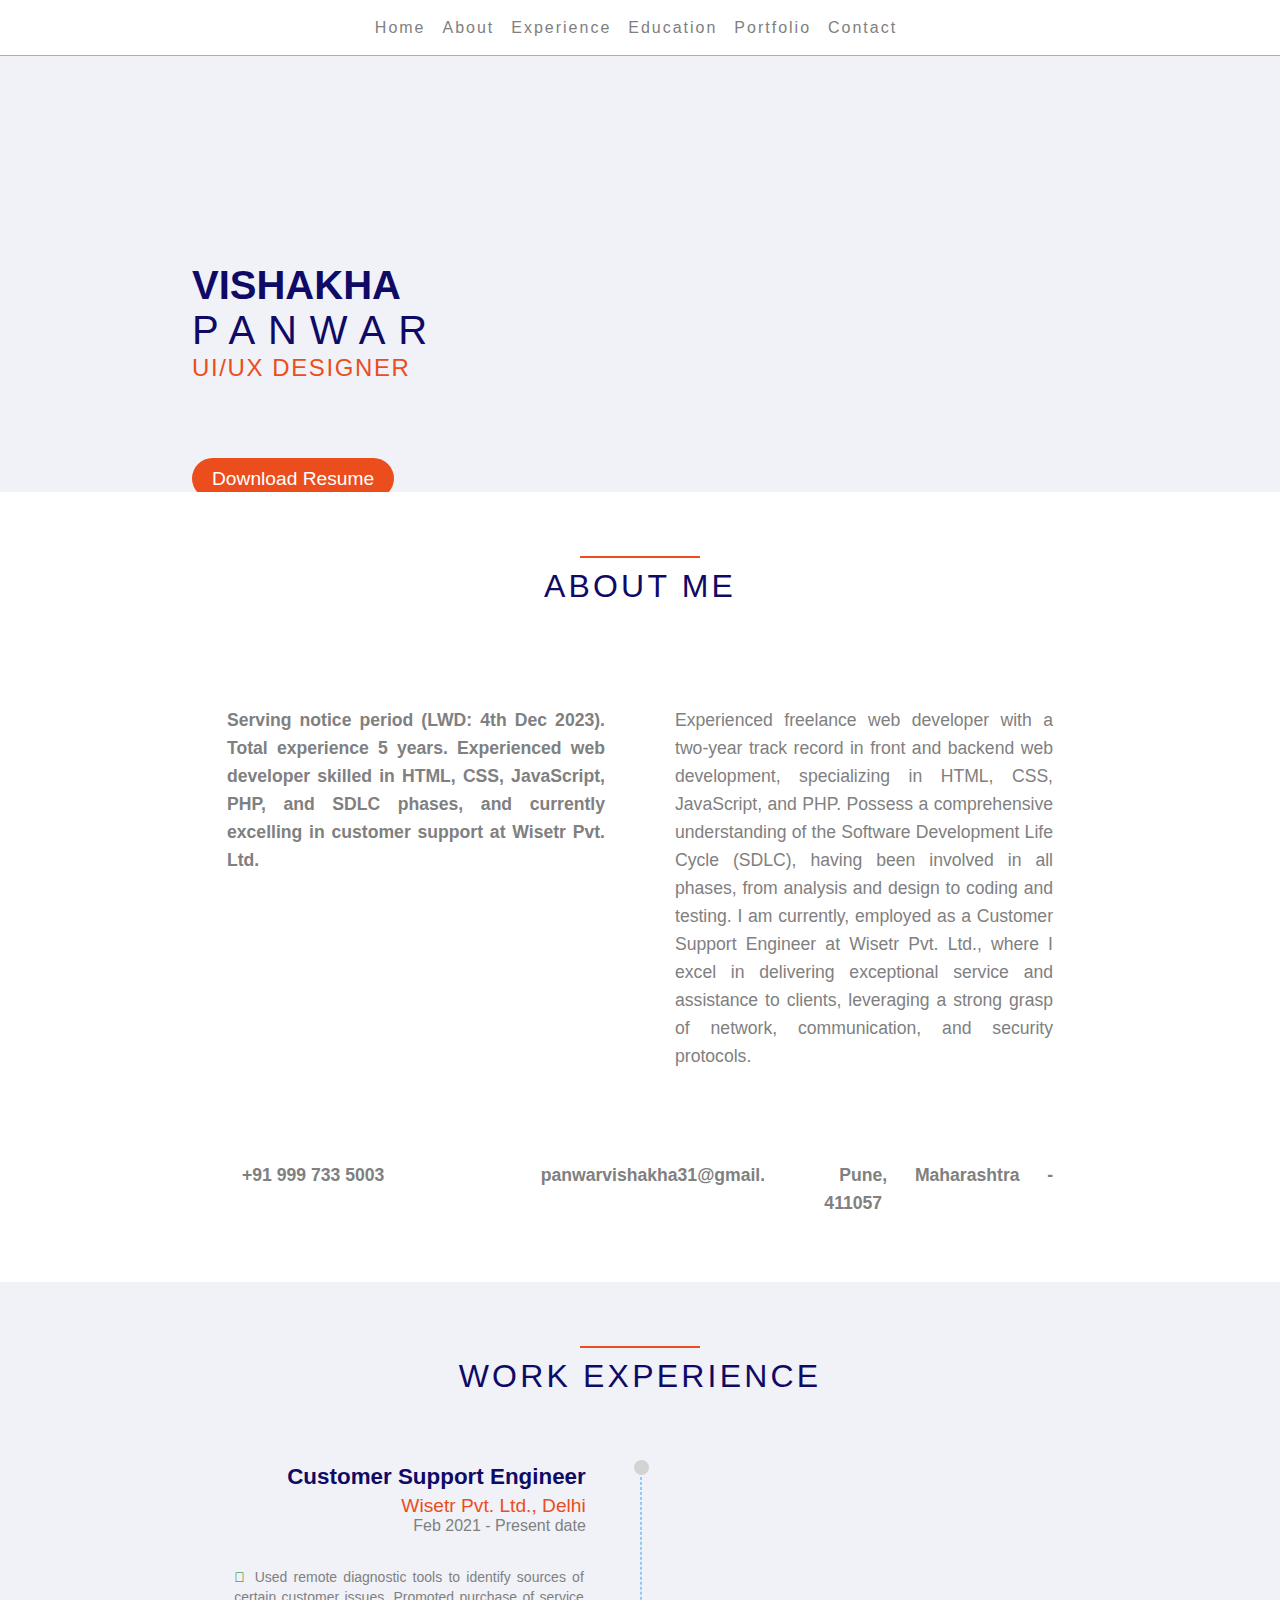
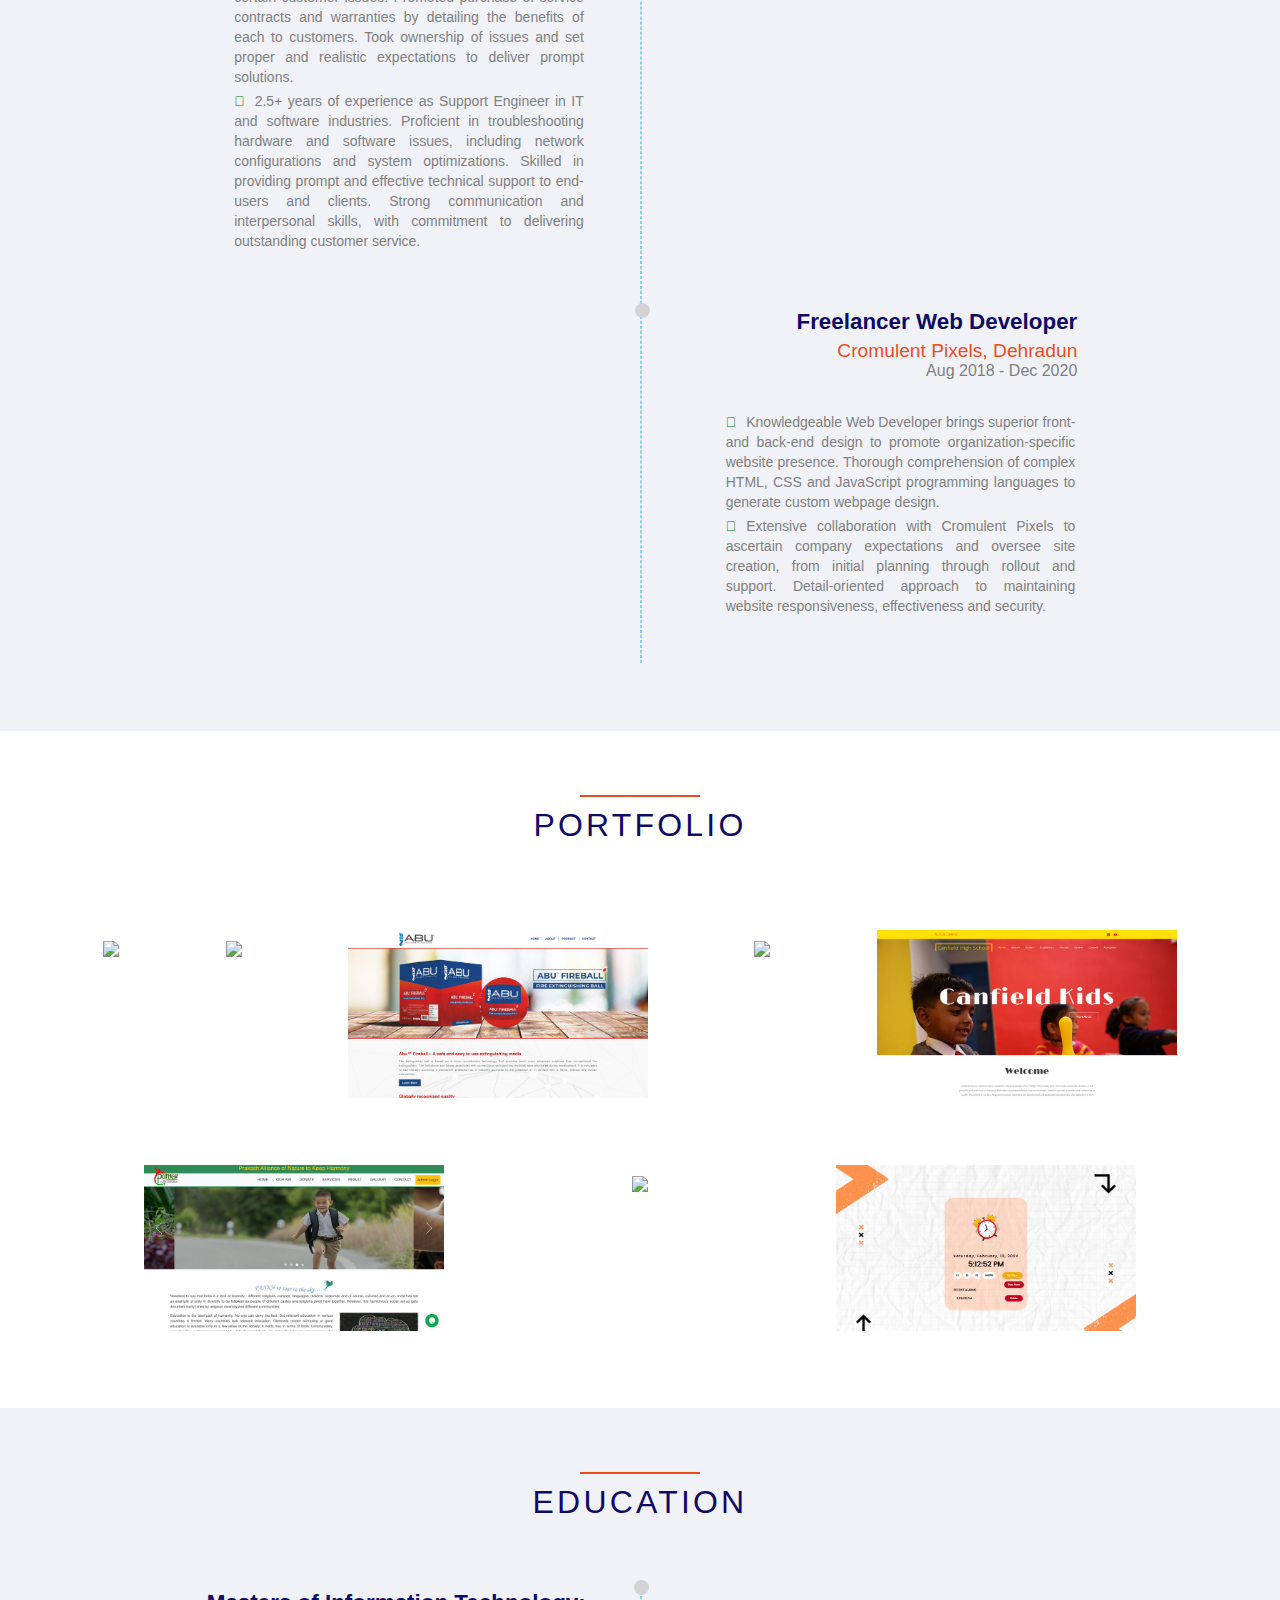
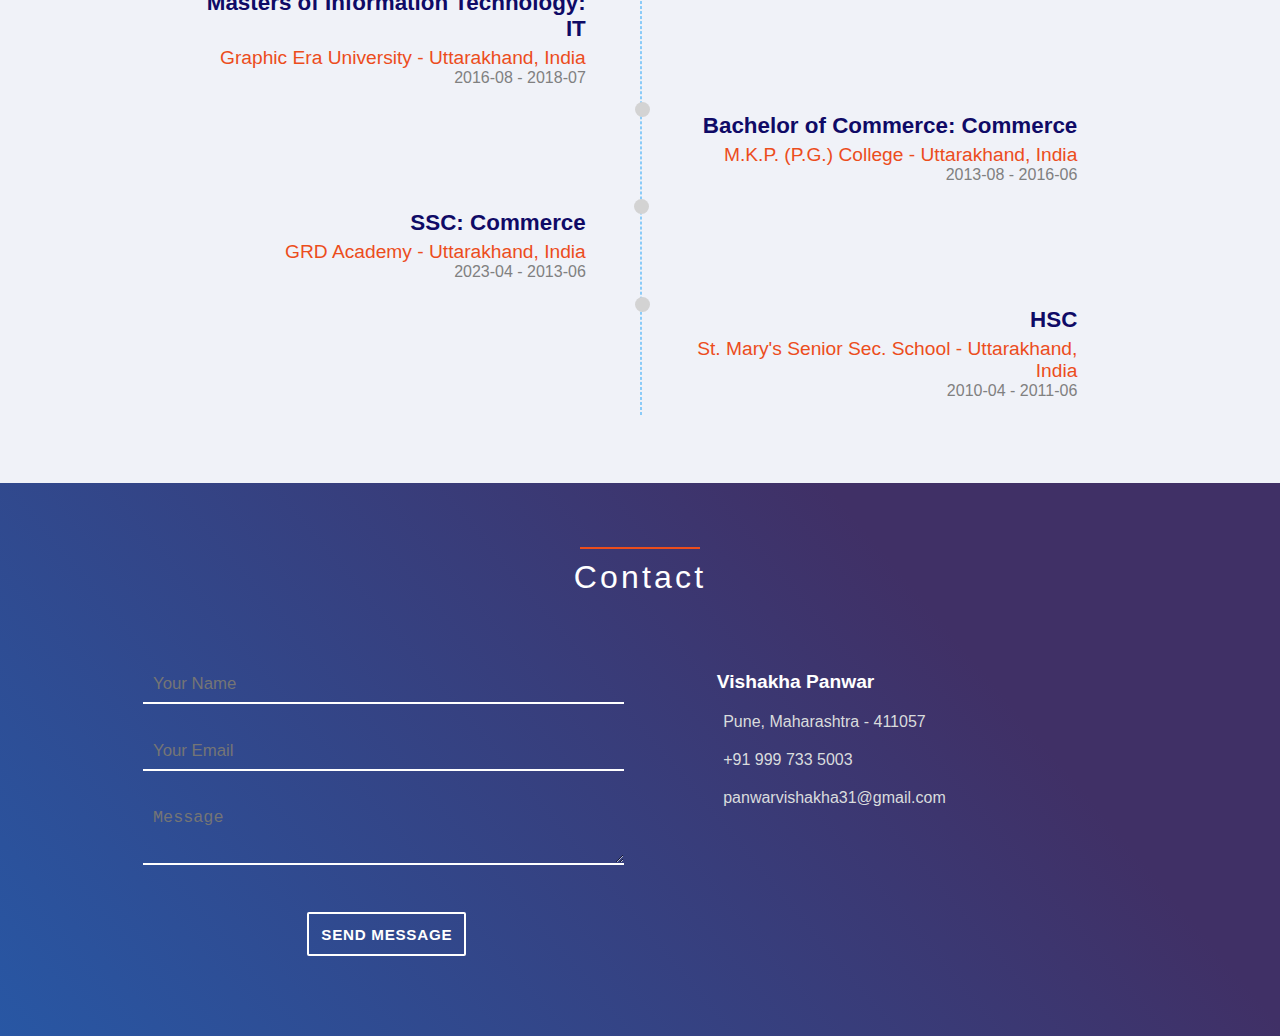
==== index.html @ 213be502 "update" ====
<!DOCTYPE html>
<html>
<head>
	<meta charset="utf-8">
	<meta name="viewport" content="width=device-width, initial-scale=1">
	<title>Vishakha Panwar</title>

	<!-- CSS -->
	<link rel="stylesheet" type="text/css" href="css/style-copy.css">
	<!-- //CSS -->

	<!-- JS -->
	<script src="https://kit.fontawesome.com/4a053b45b1.js" crossorigin="anonymous"></script>
	<!-- //JS -->

</head>
<body>
	<!-- Header -->
	<header id="body-header">
		<!-- Nav Bar -->
		<nav>
			<ul class="horizontal-list text-center nav-menu">
				<li><a href="#">Home</a></li>
				<li><a href="#about">About</a></li>
				<!-- <li><a href="#skills">Skills</a></li> -->
				<li><a href="#experience">Experience</a></li>
				<li><a href="#education">Education</a></li>
				<li><a href="#portfolio">Portfolio</a></li>
				<li><a href="#contact">Contact</a></li>
			</ul>
		</nav>
		<!-- //Nav Bar -->

		<!-- Name - Social icons -->
		<div class="header-container">

		<div class="header-display">
			<div class="header-progress">
				<div class="name-social-container">
					<h1 class="nav-heading">Vishakha <span>Panwar</span></h1>
					<h5 class="nav-sub-heading">UI/UX Designer</h5>
					<div>
						<ul class="horizontal-list1 social-icon">
							<li><a href="https://www.facebook.com/cromulentpixel"><i class="fa-brands fa-square-facebook"></i></a></li>
							<li><a href="https://twitter.com/cromulentpixel"><i class="fa-brands fa-square-x-twitter"></i></a></li>
							<li><a href="https://www.linkedin.com/in/vishakha-panwar-55a84114b/"><i class="fa-brands fa-linkedin"></i></a></li>
							<li><a href="https://www.instagram.com/cromulentpixel/"><i class="fa-brands fa-square-instagram"></i></a></li>
						</ul>
					</div>
					<a href="VISHAKHA_PANWAR_Resume.pdf" class="button">Download Resume</a>
				</div>
			</div>

			<div class="header-progress">
				<div class="header-right">
					<img src="img/bg.png" alt="">
				</div>
			</div>
		</div>

		</div>
		<!-- //Name - Social icons -->

	</header>
	<!-- //Header -->

	<!-- Main -->
	<main>
		<!-- About -->
		<section id="about">
			<h1 class="section-heading">
				<span>ABOUT ME</span>
			</h1>

			<div class="about-display">
				<div class="about-col">
					<p> <b>Serving notice period (LWD: 4th Dec 2023). Total experience 5 years. Experienced web developer skilled in HTML, CSS, JavaScript, PHP, and SDLC phases, and currently excelling in customer support at Wisetr Pvt. Ltd.</b> </p>
				</div>
				<div class="about-col">
					<p>Experienced freelance web developer with a two-year track record in front and backend web development, specializing in HTML, CSS, JavaScript, and PHP. Possess a comprehensive understanding of the Software Development Life Cycle (SDLC), having been involved in all phases, from analysis and design to coding and testing. I am currently, employed as a Customer Support Engineer at Wisetr Pvt. Ltd., where I excel in delivering exceptional service and assistance to clients, leveraging a strong grasp of network, communication, and security protocols.</p>
				</div>
			</div>

			<div class="about-display">
				<div class="about-col">
					<p> <i class="fa-solid fa-phone"></i><b>+91 999 733 5003</b> </p>
				</div>
				<div class="about-col">
					<p> <i class="fa-solid fa-paper-plane"></i><b>panwarvishakha31@gmail.com</b> </p>
				</div>
				<div class="about-col">
					<p> <i class="fa-solid fa-location-dot"></i><b>Pune, Maharashtra - 411057</b> </p>
				</div>
			</div>
		</section>
		<!-- //About -->

		<!-- Skills -->
		<!-- <section id="skills" class="mb50px">
			<h1 class="section-heading mb75px">
				<span><i class="fa-solid fa-chalkboard-user"></i></span>
				<span>SKILLS</span>
			</h1>

			<div class="skills-display">

				<div class="skill-progress">
					<div class="eighty-five-percent mb-orange">
						<div class="skill-name">
							<span> HTML </span>
						</div>
					</div>
				</div>

				<div class="skill-progress">
					<div class="eighty-five-percent mb-purple">
						<div class="skill-name">
							<span> CSS </span>
						</div>
					</div>
				</div>

				<div class="skill-progress">
					<div class="fifty-percent mb-green">
						<div class="skill-name">
							<span> JavaScript </span>
						</div>
					</div>
				</div>

				<div class="skill-progress">
					<div class="fifty-five-percent mb-blue">
						<div class="skill-name">
							<span> MySQL </span>
						</div>
					</div>
				</div>

				<div class="skill-progress">
					<div class="eighty-five-percent mb-purple">
						<div class="skill-name">
							<span> Customer Support </span>
						</div>
					</div>
				</div>

				<div class="skill-progress">
					<div class="eighty-five-percent mb-blue">
						<div class="skill-name">
							<span> Funnel Analysis </span>
						</div>
					</div>
				</div>

			</div>
		</section> -->
		<!-- //Skills -->

		<!-- Experience -->
		<section id="experience">
			<h1 class="section-heading">
				<span>WORK EXPERIENCE</span>
			</h1>

			<div class="timeline">

				<div class="timeline-box left">
						<div class="timeline-container">
							<h4 class="m0">Customer Support Engineer</h4>
							<h6 class="org">Wisetr Pvt. Ltd., Delhi </h6>
							<h6 class="date m0">Feb 2021 - Present date </h6>

							<ul>
								<li>Used remote diagnostic tools to identify sources of certain customer issues. Promoted purchase of service contracts and warranties by detailing the benefits of each to customers. Took ownership of issues and set proper and realistic expectations to deliver prompt solutions. </li>
								<li>2.5+ years of experience as Support Engineer in IT and software industries. Proficient in troubleshooting hardware and software issues, including network configurations and system optimizations. Skilled in providing prompt and effective technical support to end-users and clients. Strong communication and interpersonal skills, with commitment to delivering outstanding customer service.</li>
							</ul>
						</div>
				</div>

				<div class="timeline-box right">
						<div class="timeline-container">
							<h4 class="m0">Freelancer Web Developer</h4>
							<h6 class="org">Cromulent Pixels, Dehradun </h6>
							<h6 class="date m0">Aug 2018 - Dec 2020 </h6>

							<ul>
								<li>Knowledgeable Web Developer brings superior front- and back-end design to promote organization-specific website presence. Thorough comprehension of complex HTML, CSS and JavaScript programming languages to generate custom webpage design.</li>
								<li>Extensive collaboration with Cromulent Pixels to ascertain company expectations and oversee site creation, from initial planning through rollout and support. Detail-oriented approach to maintaining website responsiveness, effectiveness and security.</li>
							</ul>
						</div>
				</div>

				<div class="timeline-divider">
					<div class="timeline-traveller">
						<i class="fa-solid fa-plane"></i>
					</div>
				</div>

			</div>
		</section>
		<!-- //Experience -->

		<!-- Portfolio -->
		<section id="portfolio">
			<h1 class="section-heading">
				<span>PORTFOLIO</span>
			</h1>

			<div class="portfolio-container">

				<div class="portfolio-image-container">
					<a href="https://www.justgadgets.in/">
						<img src="img/just-gadgets.png">
					</a>
				</div>

				<div class="portfolio-image-container">
					<a href="https://shivalikholidaystrip.com/">
						<img src="img/shivalik.png">
					</a>
				</div>

				<div class="portfolio-image-container">
					<a href="https://abufire.mudraveda.com/">
						<img src="img/abu-fireball.png">
					</a>
				</div>

				<div class="portfolio-image-container">
					<a href="https://jmmt.org.in/">
						<img src="img/jmmt-org.png">
					</a>
				</div>

				<div class="portfolio-image-container">
					<a href="https://canfieldschool.com/">
						<img src="img/canfield-school.png">
					</a>
				</div>

				<div class="portfolio-image-container">
					<a href="http://mypankh.org/">
						<img src="img/pankh.png">
					</a>
				</div>

				<div class="portfolio-image-container">
					<a href="https://vishakha161996.github.io/aavrak/">
						<img src="img/aavrak.png">
					</a>
				</div>

				<div class="portfolio-image-container">
					<a href="https://vishakha161996.github.io/alarm-clock/">
						<img src="img/alarm-project.png">
					</a>
				</div>

			</div>

		</section>
		<!-- //Portfolio -->

		<!-- Education -->
		<section id="education">
			<h1 class="section-heading">
				<span>EDUCATION</span>
			</h1>

			<div class="timeline">

				<div class="timeline-box left">
						<div class="timeline-container">
							<h4 class="m0">Masters of Information Technology: IT</h4>
							<h6 class="org">Graphic Era University - Uttarakhand, India </h6>
							<h6 class="date m0">2016-08 - 2018-07 </h6>
						</div>
				</div>

				<div class="timeline-box right">
						<div class="timeline-container">
							<h4 class="m0">Bachelor of Commerce: Commerce</h4>
							<h6 class="org">M.K.P. (P.G.) College - Uttarakhand, India </h6>
							<h6 class="date m0">2013-08 - 2016-06</h6>
						</div>
				</div>
				<div class="timeline-box left">
						<div class="timeline-container">
							<h4 class="m0">SSC: Commerce</h4>
							<h6 class="org">GRD Academy - Uttarakhand, India </h6>
							<h6 class="date m0">2023-04 - 2013-06 </h6>
						</div>
				</div>

				<div class="timeline-box .right">
						<div class="timeline-container">
							<h4 class="m0">HSC</h4>
							<h6 class="org">St. Mary's Senior Sec. School - Uttarakhand, India </h6>
							<h6 class="date m0">2010-04 - 2011-06 </h6>
						</div>
				</div>

				<div class="timeline-divider">
					<div class="timeline-traveller">
						<i class="fa-solid fa-car-side"></i>
					</div>
				</div>

			</div>
		</section>
		<!-- //Education -->



		<!-- Contact -->
		<section id="contact">
			<h1 class="section-heading">
				<span> Contact </span>
			</h1>

			<div id="contact-container">
				<div id="contact-form-container">
					<form id="contact-form">
						<input id="input-name" name="name" type="text" placeholder="Your Name">
						<input id="input-email" name="input-email" type="text" required placeholder="Your Email">
						<textarea id="input-message" name="input-message" rows="2" cols=40 placeholder="Message"></textarea>
						<button class="sub-btn" type="submit">SEND MESSAGE</button>
					</form>
				</div>

				<div id="my-details-container">
					<h3> Vishakha Panwar </h3>
					<!-- <p>  </p> -->
					<!-- <h3> My Address </h3> -->
					<div class="my-details-info-container">
						<i class="fas fa-map-marker-alt"></i>
						<span>Pune, Maharashtra - 411057</span>
					</div>
					<div class="my-details-info-container">
						<i class="fas fa-mobile-alt"></i>
						<span>+91 999 733 5003</span>
					</div>
					<div class="my-details-info-container">
						<i class="far fa-envelope"></i>
						<span>panwarvishakha31@gmail.com</span>
					</div>
				</div>
			</div>

			<div class="text-center social-icons">
				<ul class="horizontal-list">
					<li>
						<a href="https://www.linkedin.com/in/vishakha-panwar-55a84114b/">
							<i class="fab fa-linkedin-in"></i>
						</a>
					</li>

					<li>
						<a href="https://www.facebook.com/cromulentpixel">
							<i class="fab fa-facebook-f"></i>
						</a>
					</li>

				</ul>
			</div>
		</section>			
		<!-- //Contact -->
	</main>
	<!-- //Main -->
</body>
</html>
---- css/style-copy.css ----
body{
	margin: 0px;
  font-family: sans-serif;
  font-size: 30px;
	margin: 0;
}
.text-center{
	text-align: center;
}

/* Common margin */
.m0 {
    margin: 0;
}
.mb75px{
	margin-bottom: 75px;
}
.mb50px{
	margin-bottom: 50px;
}
/* Common margin */

/* Common colors */
.mb-blue{
	background-color: #0f0a66;
}
.mb-orange{
	background-color: #ec4d1c;
}
.mb-purple{
	background-color: purple;
}
.mb-green{
	background-color: green;
}
/* Common colors */

/* Common percentage */
.eighty-five-percent{
	width: 85%;
	height: inherit;
}
.fifty-percent{
	width: 50%;
	height: inherit;
}
.fifty-five-percent{
	width: 55%;
	height: inherit;
}
/* Common percentage */
/*----------------------------------------------------------------------*/
/*-- Header --*/
#body-header{
	height: auto;
	margin-bottom: 0;
	background-color: #f0f2f8;
}
/*-- Nav --*/
nav{
	display: block;
	font-size: 25px;
	font-family: sans-serif;
	letter-spacing: 2px;
	background-color: #fff;
	padding: 10px 0;
	top: 0;
	border-bottom: 1px solid orange;
}
.horizontal-list{
	list-style: none;
	padding-left: 0px;
	margin: 0px;
}
.horizontal-list li{
	display: inline-block;
	margin: 0px 8px 8px 0px;
  font-weight: 500;
  font-size: 1rem;
}
.horizontal-list li a{
	color: grey;
	text-decoration: none;
}
.nav-menu li a {
    transition: color 0.5s, border-bottom 4s;
}
.nav-menu li a:hover {
    color: #0f0a66;
}
/*-- Nav --*/

/*-- Name - Social icon --*/
.header-container{
	display: flex;
  flex-direction: column;
  align-items: center;
  justify-content: space-evenly;
  width: 70%;
  margin: 0 auto;
}
.header-display{
	width: 100%;
	display: flex;
	justify-content: space-around;
}
.header-progress{
	width: 50%;
	height: auto;
}
.name-social-container{
	margin-top: 20vh;
	float: left;
}
.name-social-container a.button{
	background-color: #ec4d1c;
	color: #fff;
	padding: 10px 20px;
	border-radius: 30px;
	text-decoration: none;
	font-size: 1.2rem;
}
.nav-heading{
	color: #0f0a66;
	font-size: 2.5rem;
	letter-spacing: 0rem;
	margin-bottom: 0.1rem;
	font-weight: 700;
	text-transform: uppercase;
}
.nav-heading span{
	letter-spacing: 0.8rem;
	font-weight: 200;
}
.nav-sub-heading{
	font-size: 1.5rem;
	letter-spacing: 0.1rem;
	margin-bottom: 0.3rem;
	font-weight: 400;
	text-transform: uppercase;
	color: #ec4d1c;
	margin-top: 0;
}
.social-icon li a i{
	font-size: 1.5rem;
	padding: 5px;
	border-radius: 50%;
}
.social-icon li a i:hover{
	box-shadow: 0px 0px 6px 4px rgba(230, 196, 196, 0.3);
}
.header-right img{
	/* background-image: url(../img/bg.png); */
	background-size: contain;
	background-position: center;
	background-attachment: fixed;
	background-repeat: no-repeat;
	height: auto;
	width: 100%;
	margin-top: 50px;
}
.horizontal-list1{
	list-style: none;
	padding-left: 0px;
	margin: 0px;
	margin-bottom: 30px;
}
.horizontal-list1 li{
	display: inline-block;
	margin: 0px 8px 8px 0px;
  font-weight: 500;
  font-size: 1rem;
}
.horizontal-list1 li a{
	color: grey;
	text-decoration: none;
}
/*-- Name - Social icon --*/

/*-- Header --*/
/*----------------------------------------------------------------------*/
/*-- Main --*/

/*-- Section --*/
section{
	display: flex;
	flex-direction: column;
	align-items: center;
	padding-bottom: 20px;
}
section:nth-child(2n){
	background-color: #f0f2f8;
}
section:nth-child(2n+1){
	background-color: #fff;
}
.section-heading{
	width: auto;
	margin: 50px 0px;
	font-weight: 500;
}
.section-heading span{
	font-size: 2rem;
	color: #0f0a66;
	display: inline-block;
	letter-spacing: 0.2rem;
}
h1.section-heading span::before{
	content: '';
    display: block;
    width: 120px;
    height: 2px;
    background: #ec4d1c;
    top: -10px;
    position: relative;
    margin: 0 auto;
}
/*-- Section --*/

/*-- About --*/
#about{
	height: auto;
	width: 100%;
	position: relative;
}
#about p{
	color: grey;
	font-size: 1.1rem;
	padding: 10px;
	margin: auto;
	text-align: justify;
	line-height: 28px;
}
.about-display{
	width: 70%;
	padding: 10px;
	display: flex;
	justify-content: space-evenly;
}
.about-col{
	width: 100%;
	height: auto;
	margin: 25px;
	overflow: hidden;
}
.about-col i{
	color: #ec4d1c;
	margin-right: 15px;
	font-size: 1.3rem;
}
/*-- About --*/

/*-- Skills --*/
.skills-display{
	width: 75%;
	padding: 10px;
	margin-bottom: 30px;
	display: flex;
	flex-wrap: wrap;
	justify-content: space-evenly;
}
.skill-progress{
	width: 11rem;
	height: 2.2rem;
	background-color: lightgrey;
	border-radius: 1rem;
	box-shadow: 1px 1px 2px 1px #b9b9b9 inset;
	margin: 25px;
	overflow: hidden;
}
.skill-progress>div{
	border-radius: 20px 0px 0px 20px;
	box-shadow: 1px 1px 5px 2px #989882;
}
.skill-name span{
	color: #fff;
	font-size: 1rem;
	margin-left: 10px;
	vertical-align: middle;
}
/*-- Skills --*/

/*-- Experience --*/
.timeline{
	position: relative;
	width: 80%;
	margin-bottom: 50px;
}
.timeline-box{
	padding: 5px;
	width: 40%;
	position: relative;
	left: 5%;
	text-align: right;
}
.timeline-box:nth-child(2n){
	left: 53%;
}
.timeline-box::after {
    content: '';
    position: absolute;
    width: 15px;
    height: 15px;
    background-color: lightgrey;
    top: 2%;
    border-radius: 50%;
    z-index: 1;
}
.timeline-box:nth-child(2n+1)::after {
    right: -12%;
}

.timeline-box:nth-child(2n)::after {
    left: -8.5%;
}
.timeline-container {
    padding: 8px;
}
.timeline-box h4{
	font-size: 1.4rem;
	color: #0f0a66;

}
.timeline-box h6.org{
	margin: 5px 0 0 0;
	color: #ec4d1c;
	font-weight: 400;
	font-size: 1.2rem;
}
.timeline-box h6.date{
	color: #9e9b9b;
	font-weight: 100;
	color: grey;
	font-size: 1rem;
}
.timeline-box ul{
	list-style: none;
}
.timeline-box li::before{
	content: '\f00c';
	display: inline-block;
	font-family: "Font Awesome 6 Free";
	font: var(--fa-font-solid);
	text-rendering: auto;
  -webkit-font-smoothing: antialiased;
	margin-right: 10px;
	color: green;
}
.timeline-box li{
	font-size: 14px;
	padding: 2px;
	color: grey;
	line-height: 20px;
	text-align: justify;
}
.timeline-divider{
	position: absolute;
	height: 98%;
	width: 0;
	border: 1px dashed #0096fa6b;
	top: 2%;
	left: 50%;
	color: #433E3F;
}
.timeline-divider .timeline-traveller{
	position: sticky;
	top: 25%;
	z-index: 2;
}
.timeline-traveller{
	color: #ec4d1c;
	margin-top: -35px;
	transform: rotate(90deg);
	display: block;
}
/*-- Experience --*/

/*-- Portfolio --*/
.portfolio-container{
	box-sizing: border-box;
	display: flex;
	flex-wrap: wrap;
	padding: 0 50px;
	margin-bottom: 20px;
	justify-content: space-around;
}
.portfolio-image-container {
    max-width: 300px;
    overflow: hidden;
    margin: 30px;
    background-size: cover;
    background-repeat: no-repeat;
    position: relative;
}
.portfolio-image-container img {
    width: 100%;
    height: auto;
}
.portfolio-details {
    transition: all 0.5s ease-in-out;
    position: absolute;
    top: 0;
    left: 0;
    height: 100%;
    color: transparent;
    text-align: center;
    padding: 10px;
}

.portfolio-image-container:hover {
    box-shadow: 0 0 20px #74ADC8;
}

.portfolio-image-container:hover .portfolio-details {
    background-color: #80808078;
    color: white;
}
/*-- Portfolio --*/

/* Contact Form */

#contact {
    background-color: #0abcf9;
    background-image: linear-gradient(50deg, #2857a4 0%, #403066 74%);
    color: white;
    padding-bottom: 40px;
}

#contact h1,
#contact h1 span {
    color: white;
}

#contact-form {
    margin-left: 20%;
}

#contact-container {
    display: flex;
}

#my-details-container {
    width: 35%;
    margin-left: 6%;
}

#my-details-container h3 {
    color: white;
    font-weight: 550;
    font-size: 1.2rem;
}

#contact-form-container {
    width: 50%;
}

#my-details-container p {
    color: #d9dcdd;
    font-size: 0.9rem;
}

.my-details-info-container {
    margin-bottom: 20px;
    color: #d9dcdd;
    font-size: 1rem;
}

.my-details-info-container span {
    margin-left: 0.4rem;
}

.my-details-info-container i {
    color: white;
}

.my-details-icon {
    width: 1rem;
    height: 1rem;
    vertical-align: bottom;
    margin-right: 0.5rem;
}


#contact-form input,
textarea {
    max-width: 90%;
    margin: 15px;
    padding: 4px 10px;
    border: 0px solid transparent;
    border-bottom: 2px solid white;
    color: #d9dcdd;
    background: transparent;
    width: 90%;
    line-height: 1.6;
    font-size: 1.05rem;
}

#contact-form button[type="submit"] {
    background: transparent;
    font-size: 0.95rem;
    border: 2px solid white;
    margin-top: 5%;
    margin-left: 35%;
    border-radius: 2px;
    color: white;
    font-family: sans-serif;
    font-weight: 700;
    letter-spacing: 0.046875em;
    line-height: 1;
    padding: 0.8em 0.8em 0.78em;
    text-transform: uppercase;
}

#contact-form button:hover {
    background: white;
    color: #13386fe0;
}

#contact .social-icons li a i {
    font-size: 1.2rem;
    margin: 40px 10px 10px;
    padding: 10px 14px 20px 10px;

}

input:focus,
select:focus,
textarea:focus,
button:focus {
    outline: none;
}
/*-- Contact form --*/

/*-- Main --*/


/*-- Media CSS --*/

/*-- Media CSS --*/
/*----------------------------------------------------------------------*/
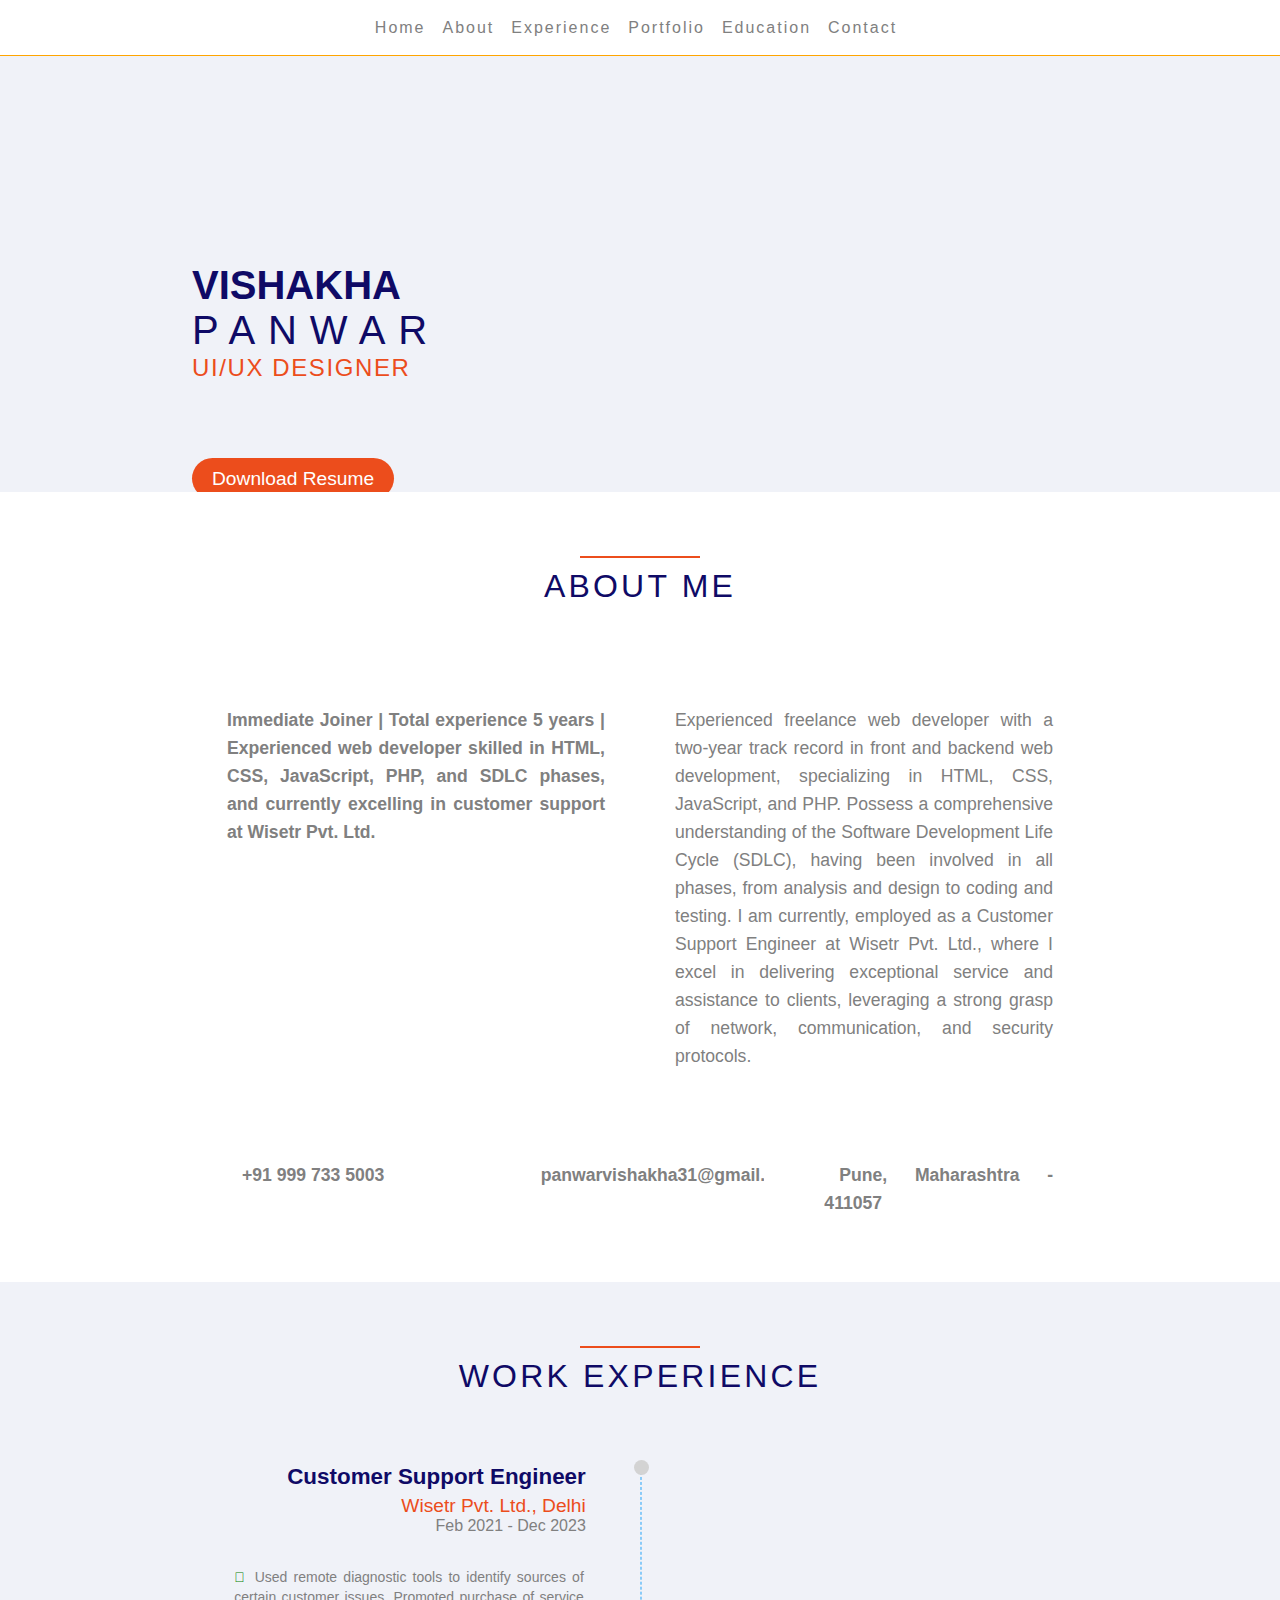
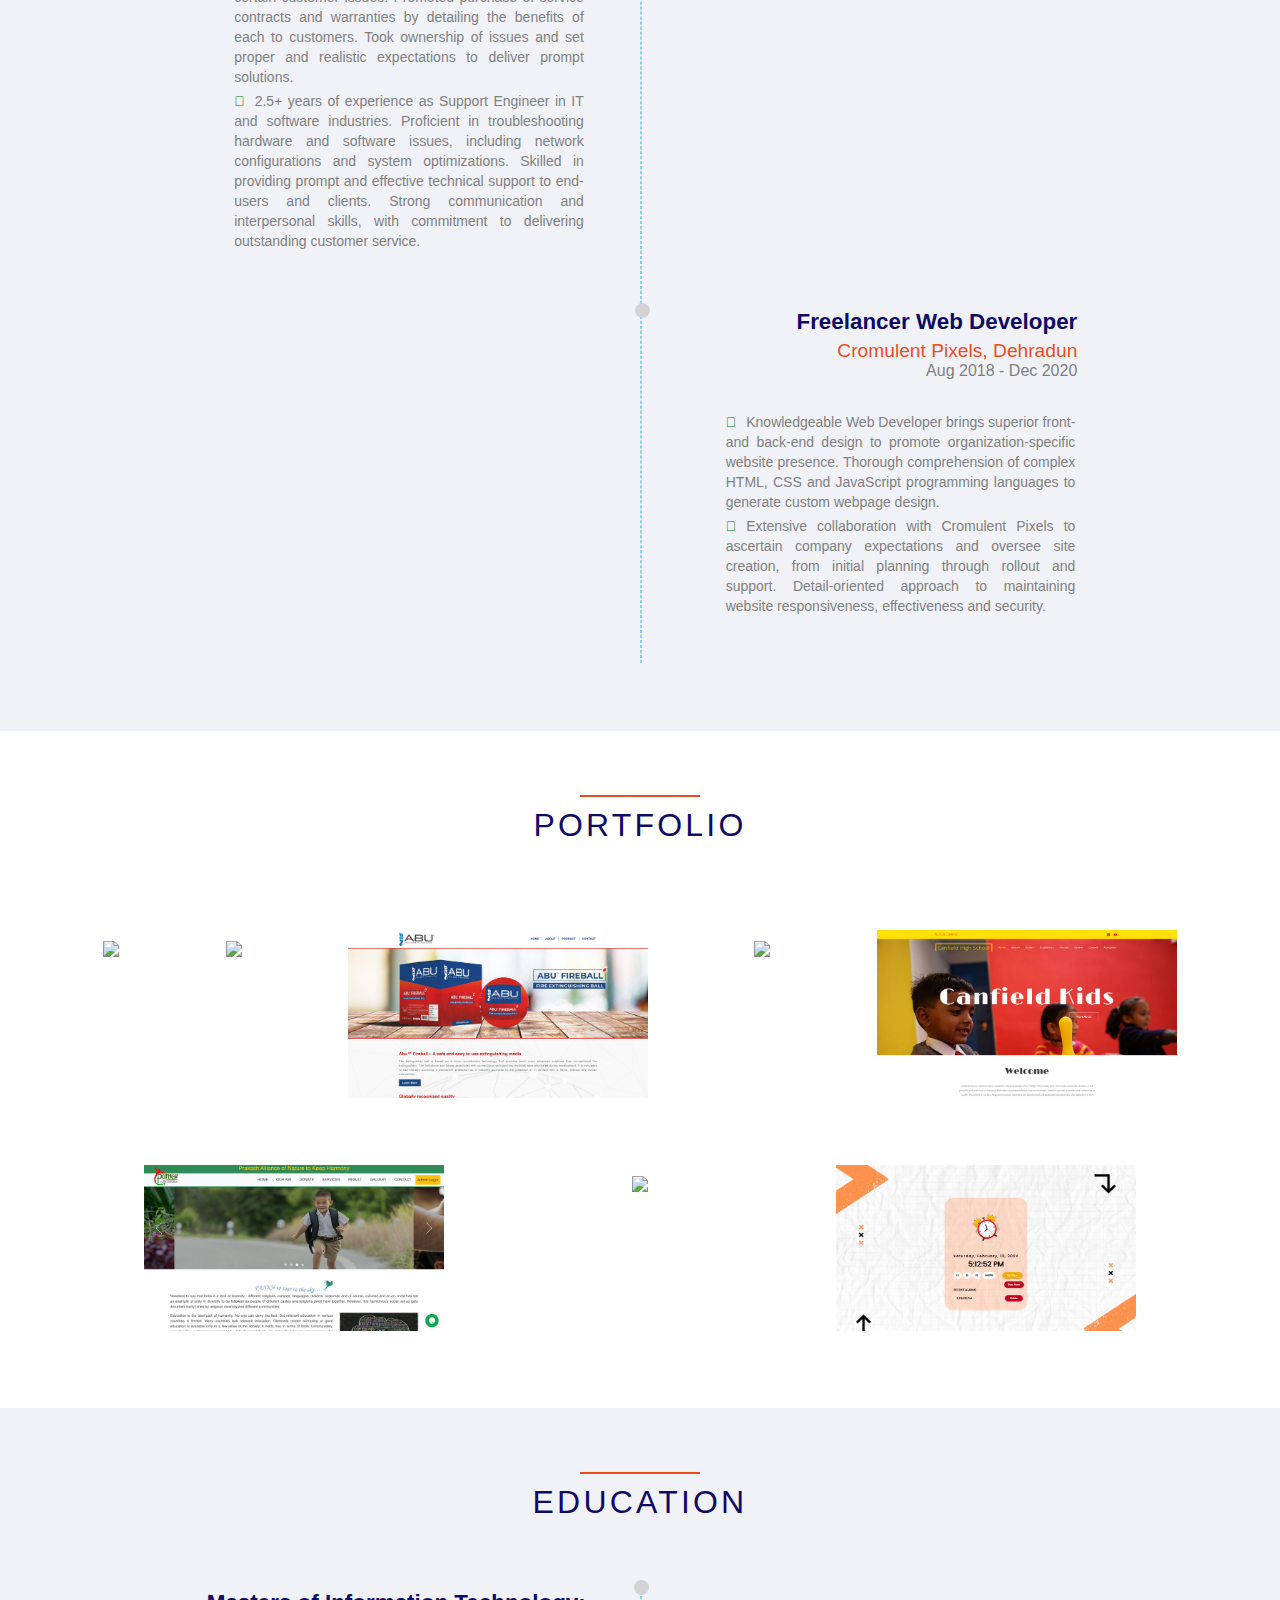
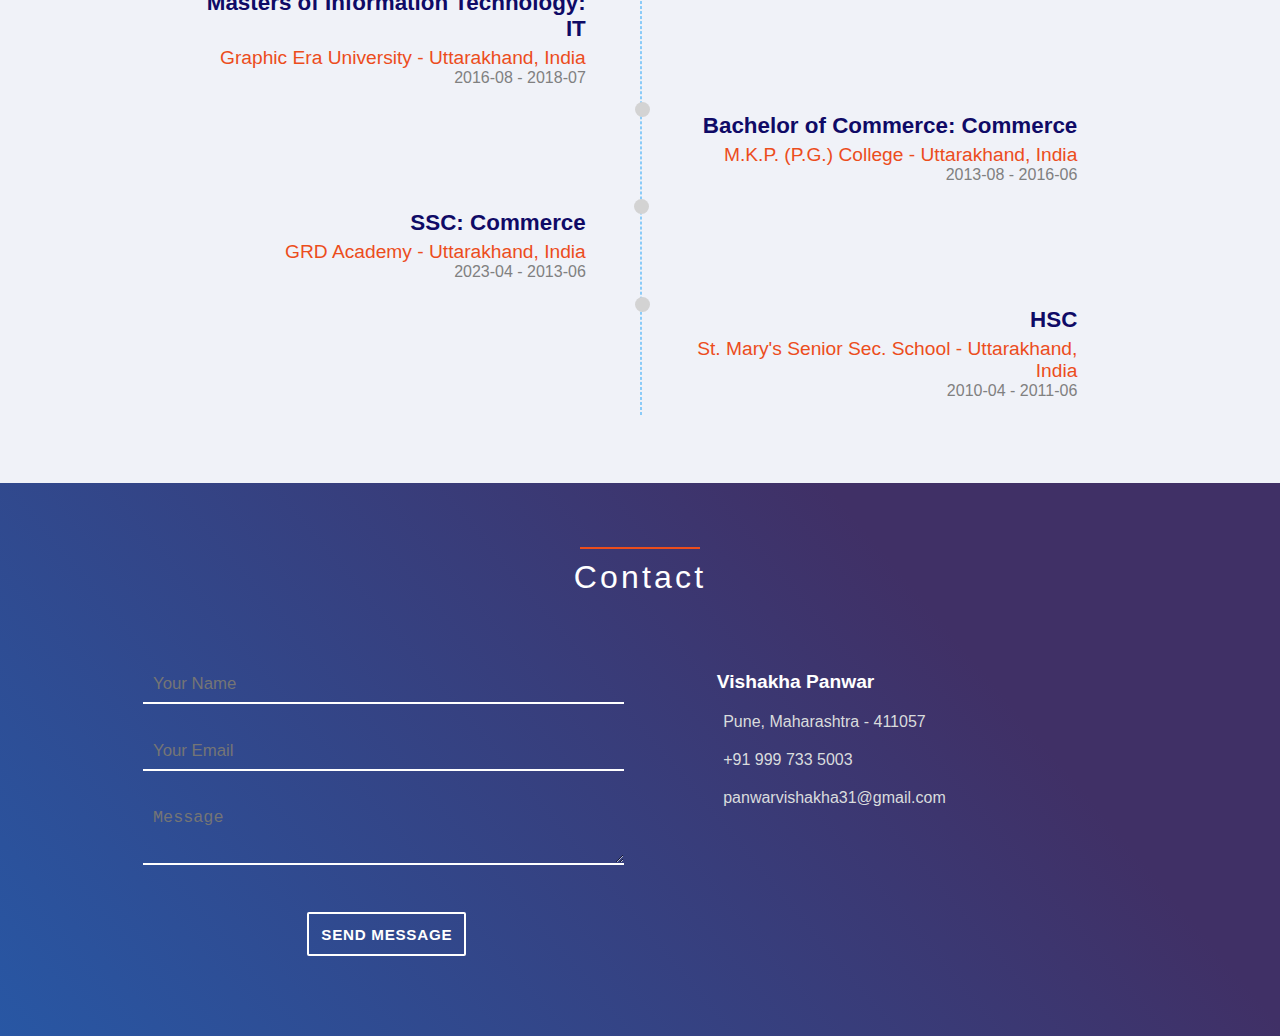
==== commit 01b992a3: "update" ====
--- a/index.html
+++ b/index.html
@@ -24,8 +24,8 @@
 				<li><a href="#about">About</a></li>
 				<!-- <li><a href="#skills">Skills</a></li> -->
 				<li><a href="#experience">Experience</a></li>
+				<li><a href="#portfolio">Portfolio</a></li>
 				<li><a href="#education">Education</a></li>
-				<li><a href="#portfolio">Portfolio</a></li>
 				<li><a href="#contact">Contact</a></li>
 			</ul>
 		</nav>
@@ -74,7 +74,7 @@
 
 			<div class="about-display">
 				<div class="about-col">
-					<p> <b>Serving notice period (LWD: 4th Dec 2023). Total experience 5 years. Experienced web developer skilled in HTML, CSS, JavaScript, PHP, and SDLC phases, and currently excelling in customer support at Wisetr Pvt. Ltd.</b> </p>
+					<p> <b>Immediate Joiner | Total experience 5 years | Experienced web developer skilled in HTML, CSS, JavaScript, PHP, and SDLC phases, and currently excelling in customer support at Wisetr Pvt. Ltd.</b> </p>
 				</div>
 				<div class="about-col">
 					<p>Experienced freelance web developer with a two-year track record in front and backend web development, specializing in HTML, CSS, JavaScript, and PHP. Possess a comprehensive understanding of the Software Development Life Cycle (SDLC), having been involved in all phases, from analysis and design to coding and testing. I am currently, employed as a Customer Support Engineer at Wisetr Pvt. Ltd., where I excel in delivering exceptional service and assistance to clients, leveraging a strong grasp of network, communication, and security protocols.</p>
@@ -168,7 +168,7 @@
 						<div class="timeline-container">
 							<h4 class="m0">Customer Support Engineer</h4>
 							<h6 class="org">Wisetr Pvt. Ltd., Delhi </h6>
-							<h6 class="date m0">Feb 2021 - Present date </h6>
+							<h6 class="date m0">Feb 2021 - Dec 2023 </h6>
 
 							<ul>
 								<li>Used remote diagnostic tools to identify sources of certain customer issues. Promoted purchase of service contracts and warranties by detailing the benefits of each to customers. Took ownership of issues and set proper and realistic expectations to deliver prompt solutions. </li>
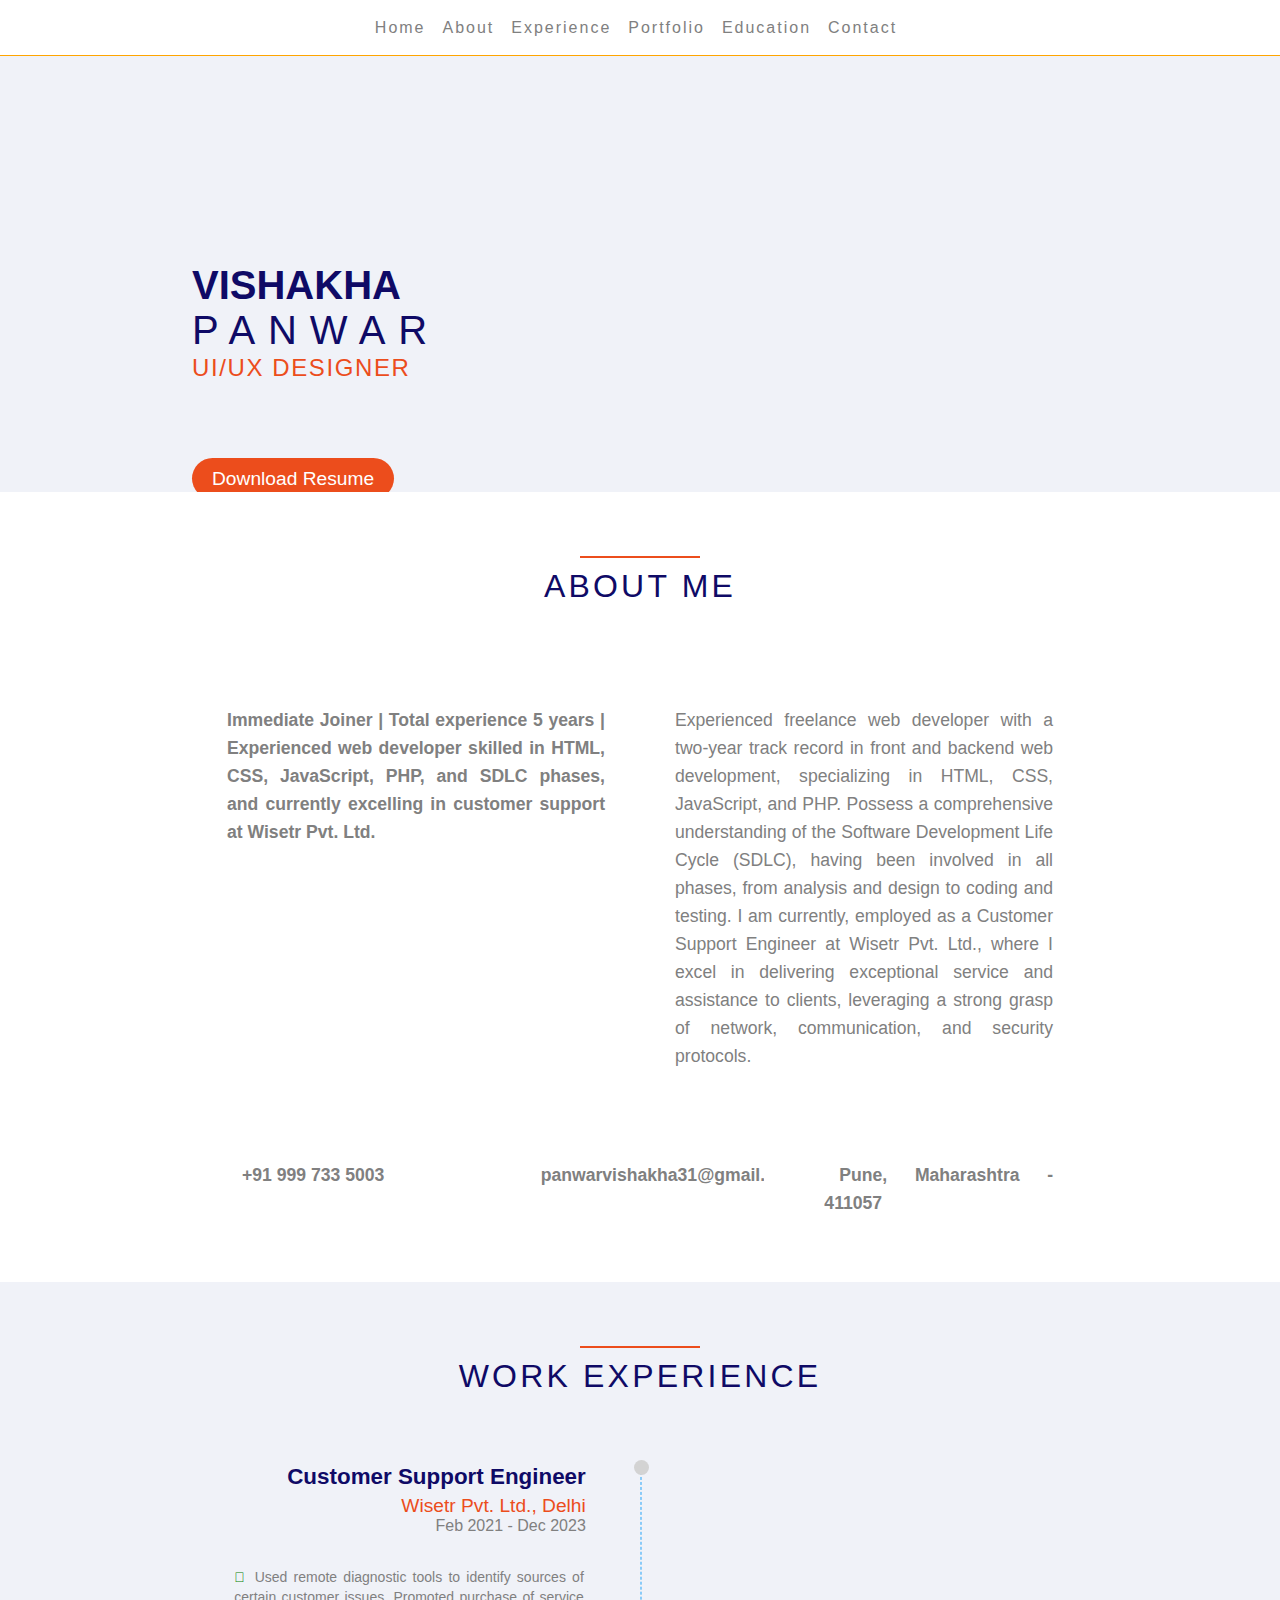
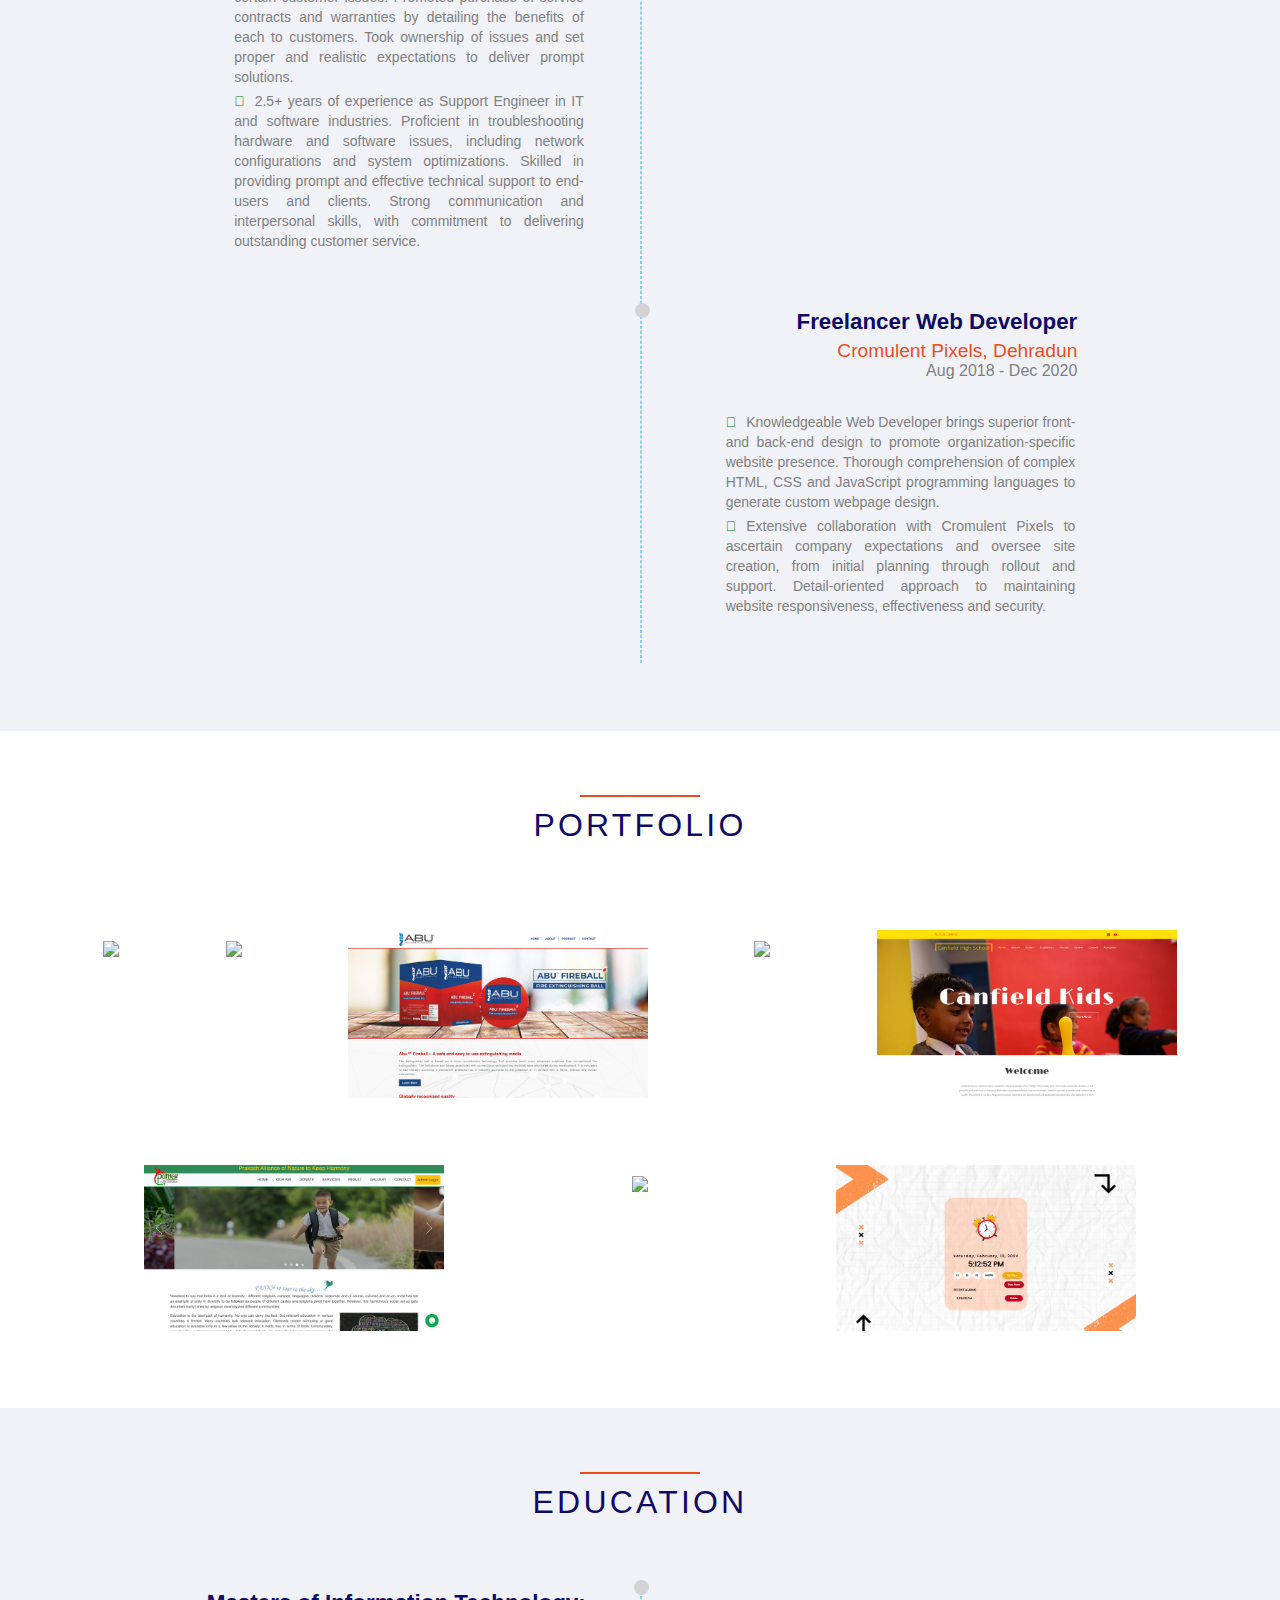
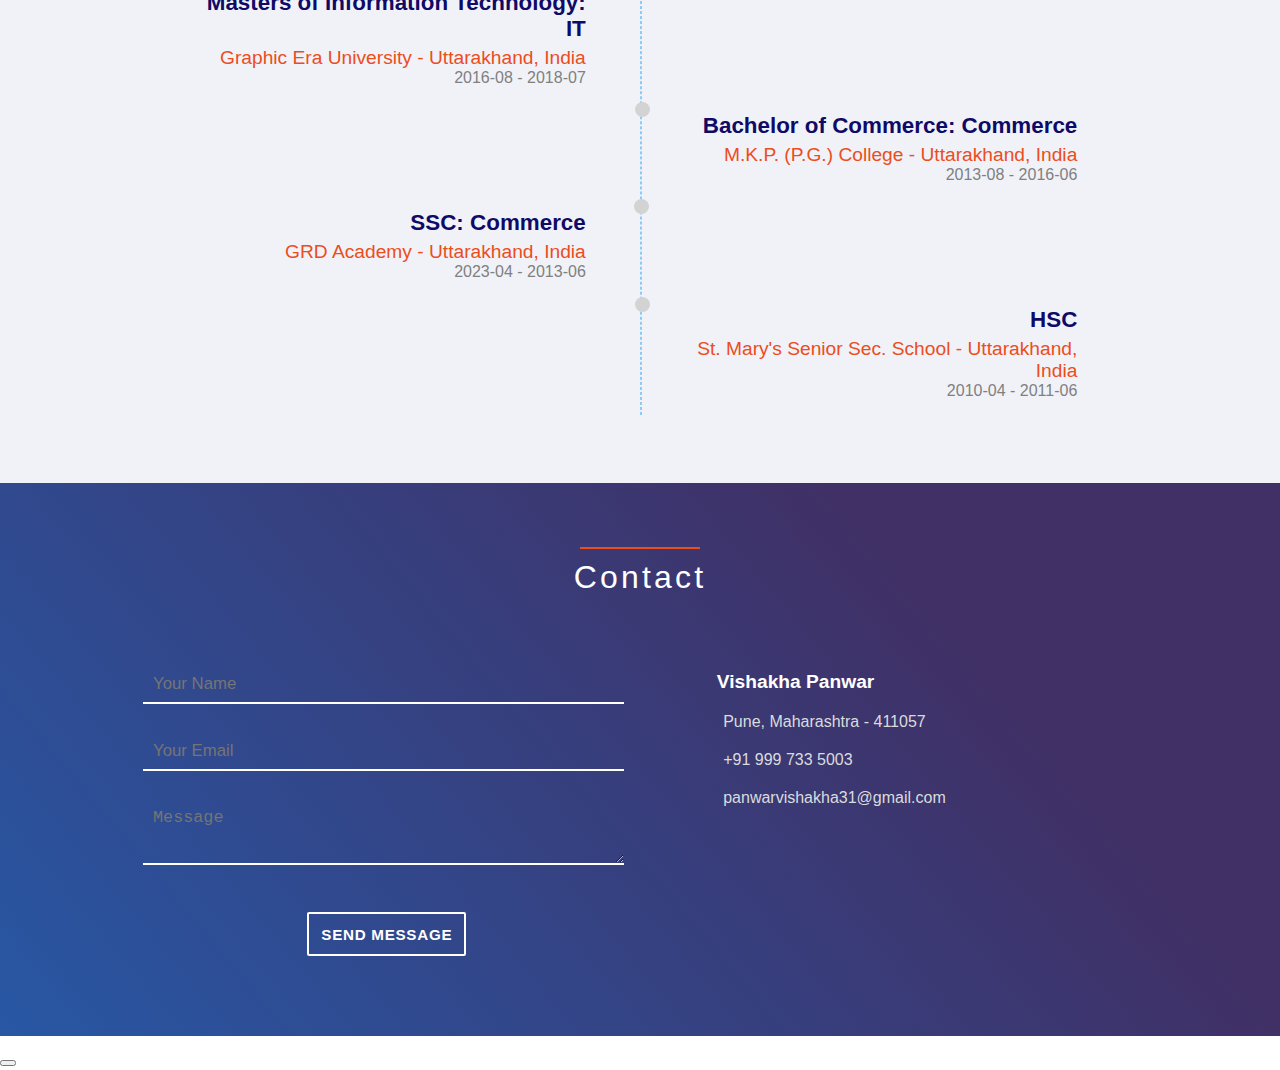
==== commit 53e0e1ee: "update" ====
--- a/index.html
+++ b/index.html
@@ -8,10 +8,6 @@
 	<!-- CSS -->
 	<link rel="stylesheet" type="text/css" href="css/style-copy.css">
 	<!-- //CSS -->
-
-	<!-- JS -->
-	<script src="https://kit.fontawesome.com/4a053b45b1.js" crossorigin="anonymous"></script>
-	<!-- //JS -->
 
 </head>
 <body>
@@ -365,7 +361,16 @@
 			</div>
 		</section>			
 		<!-- //Contact -->
+
+		<!-- Scroll To Top -->
+		<button onclick="Scroller()" id="scrollToTopBtn" title="Go to top"><i class="fa-solid fa-circle-chevron-up"></i></button>
+		<!-- //Scroll To Top -->
 	</main>
 	<!-- //Main -->
+
+	<!-- JS -->
+	<script src="https://kit.fontawesome.com/4a053b45b1.js" crossorigin="anonymous"></script>
+	<script src="js/script.js"></script>
+	<!-- //JS -->
 </body>
 </html>
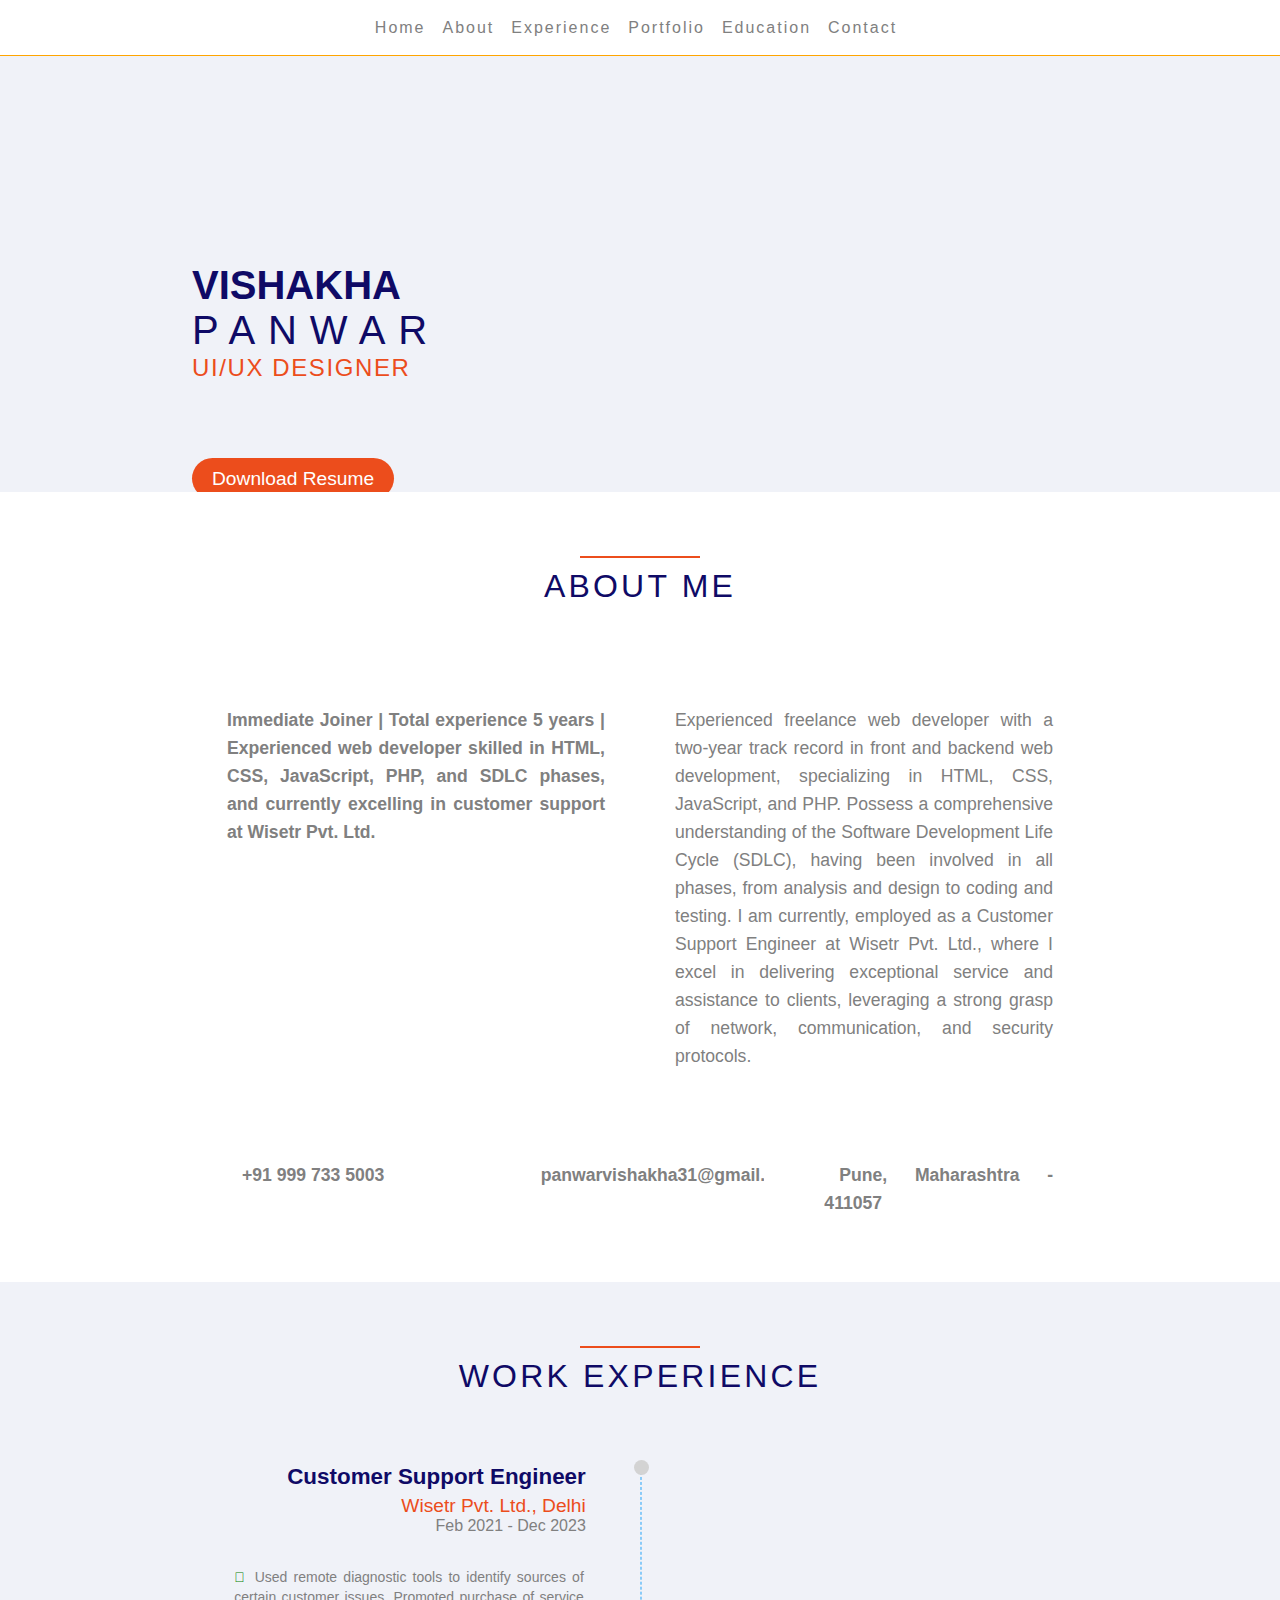
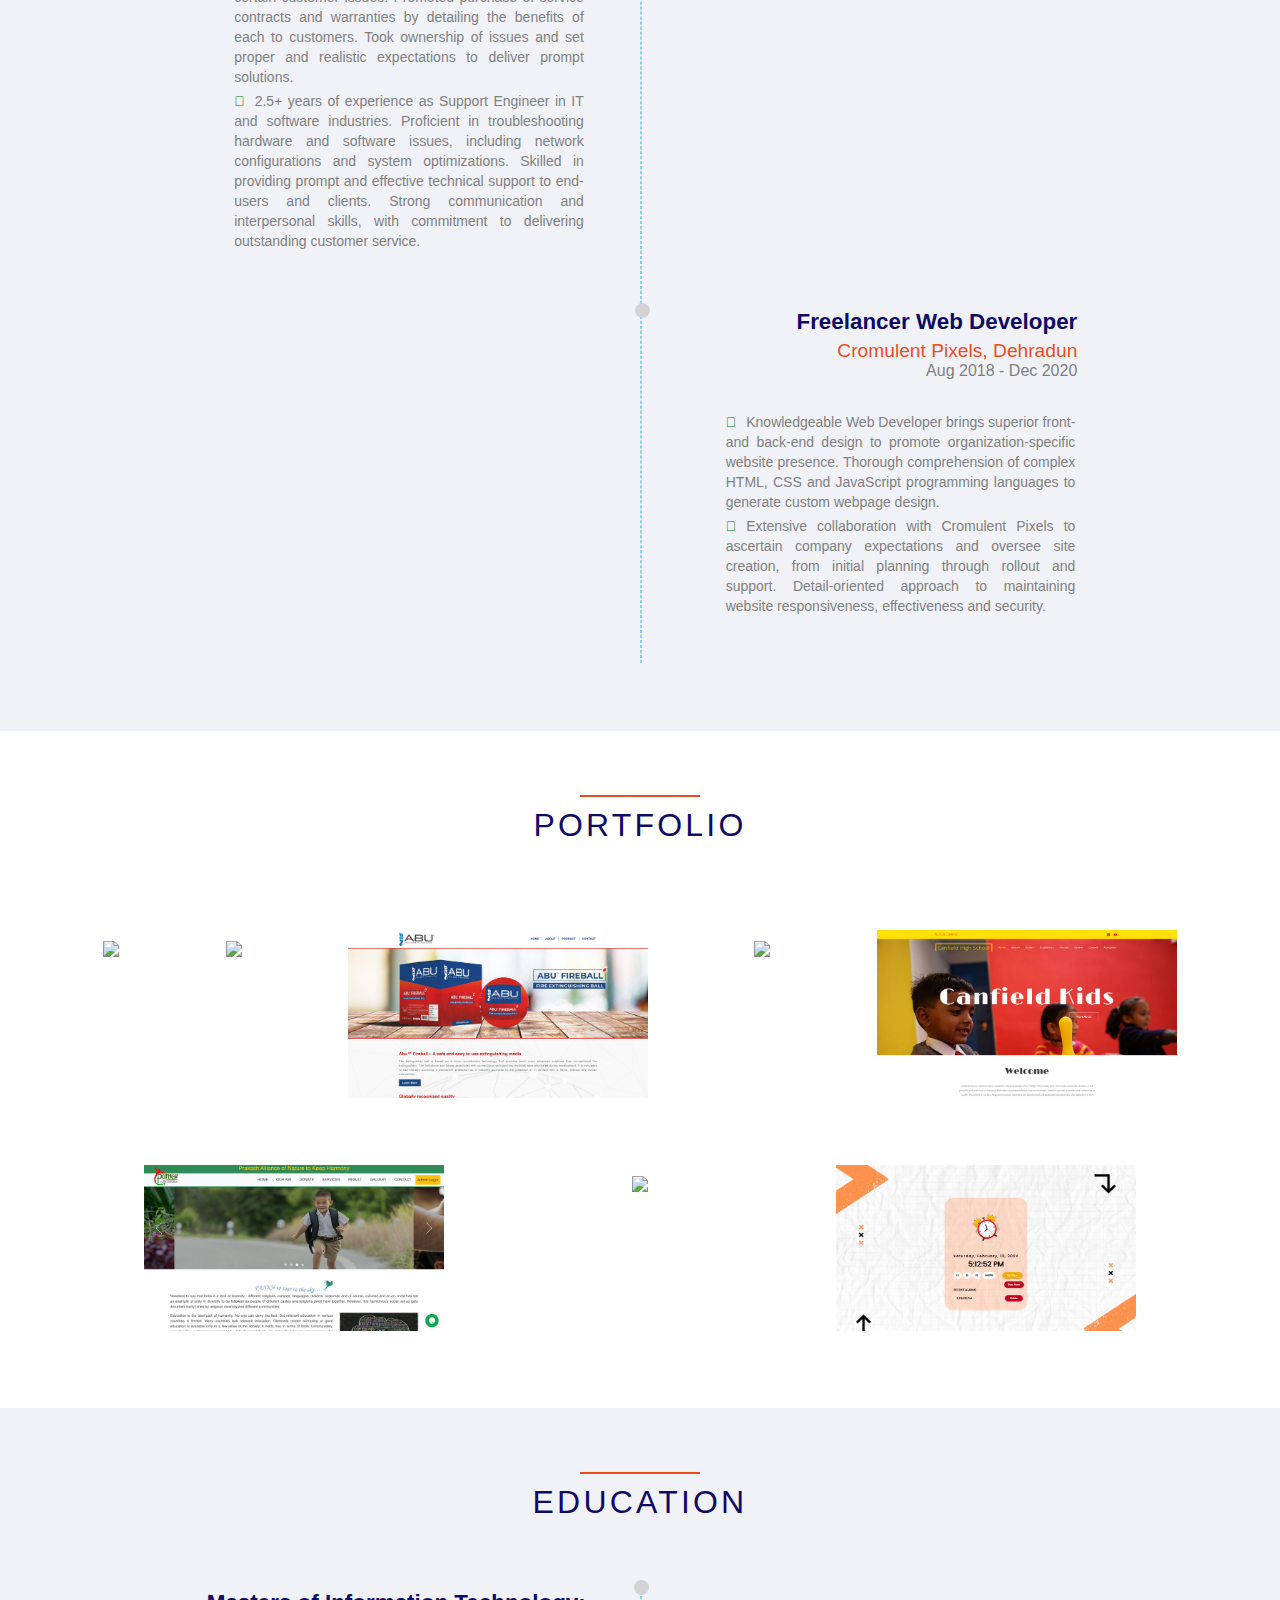
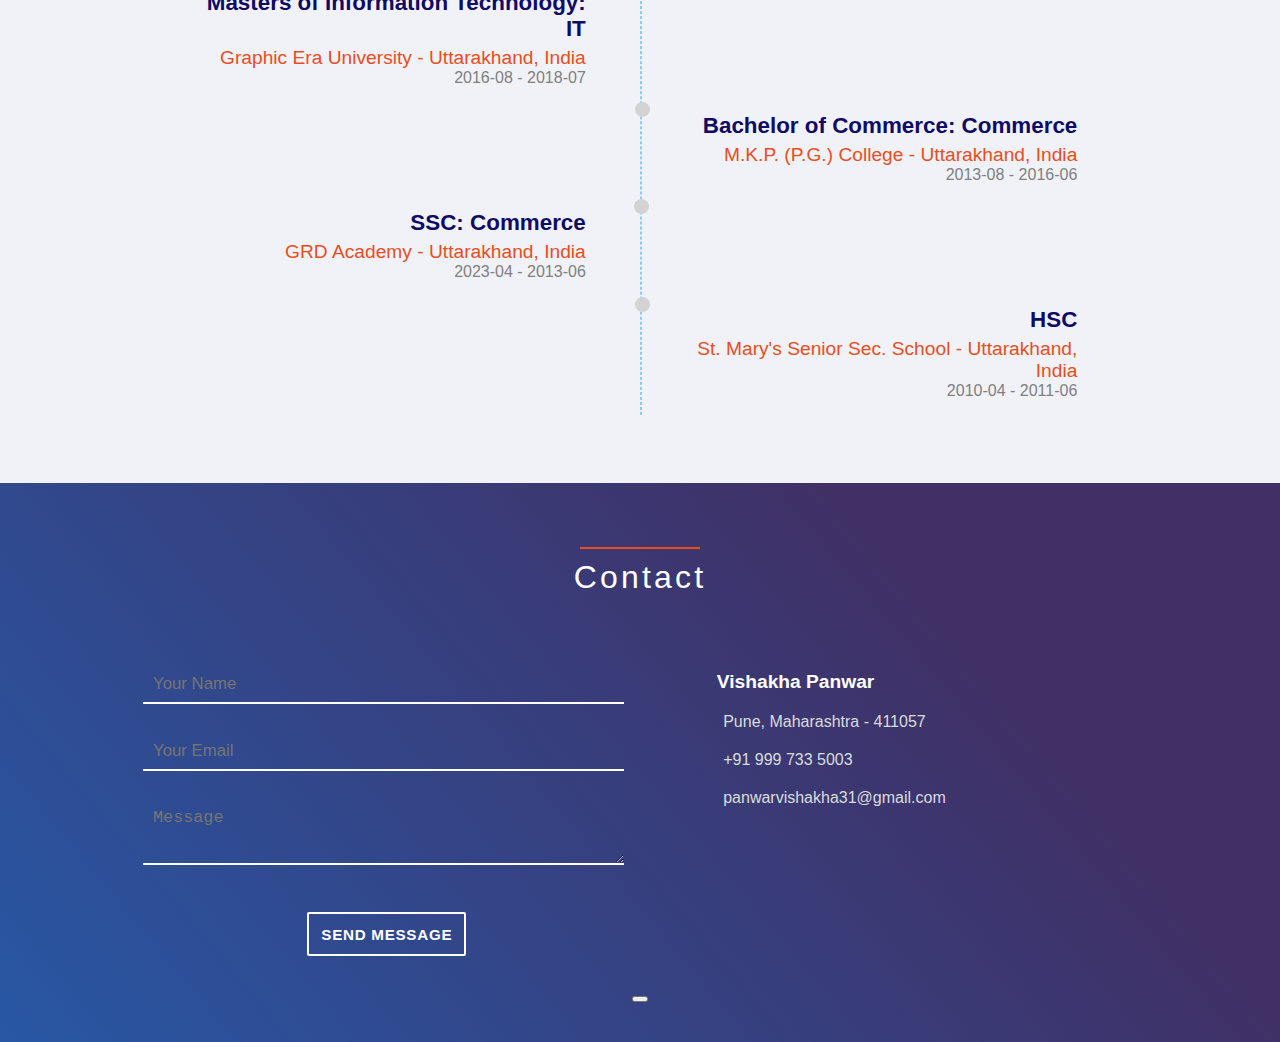
==== commit ede68e20: "update" ====
--- a/index.html
+++ b/index.html
@@ -359,12 +359,15 @@
 
 				</ul>
 			</div>
+			<!-- Scroll To Top -->
+		<button id="scrollToTopBtn">
+			<i class="fa-solid fa-circle-chevron-up"></i>
+		</button>
+		<!-- //Scroll To Top -->
 		</section>			
 		<!-- //Contact -->
 
-		<!-- Scroll To Top -->
-		<button onclick="Scroller()" id="scrollToTopBtn" title="Go to top"><i class="fa-solid fa-circle-chevron-up"></i></button>
-		<!-- //Scroll To Top -->
+
 	</main>
 	<!-- //Main -->
 
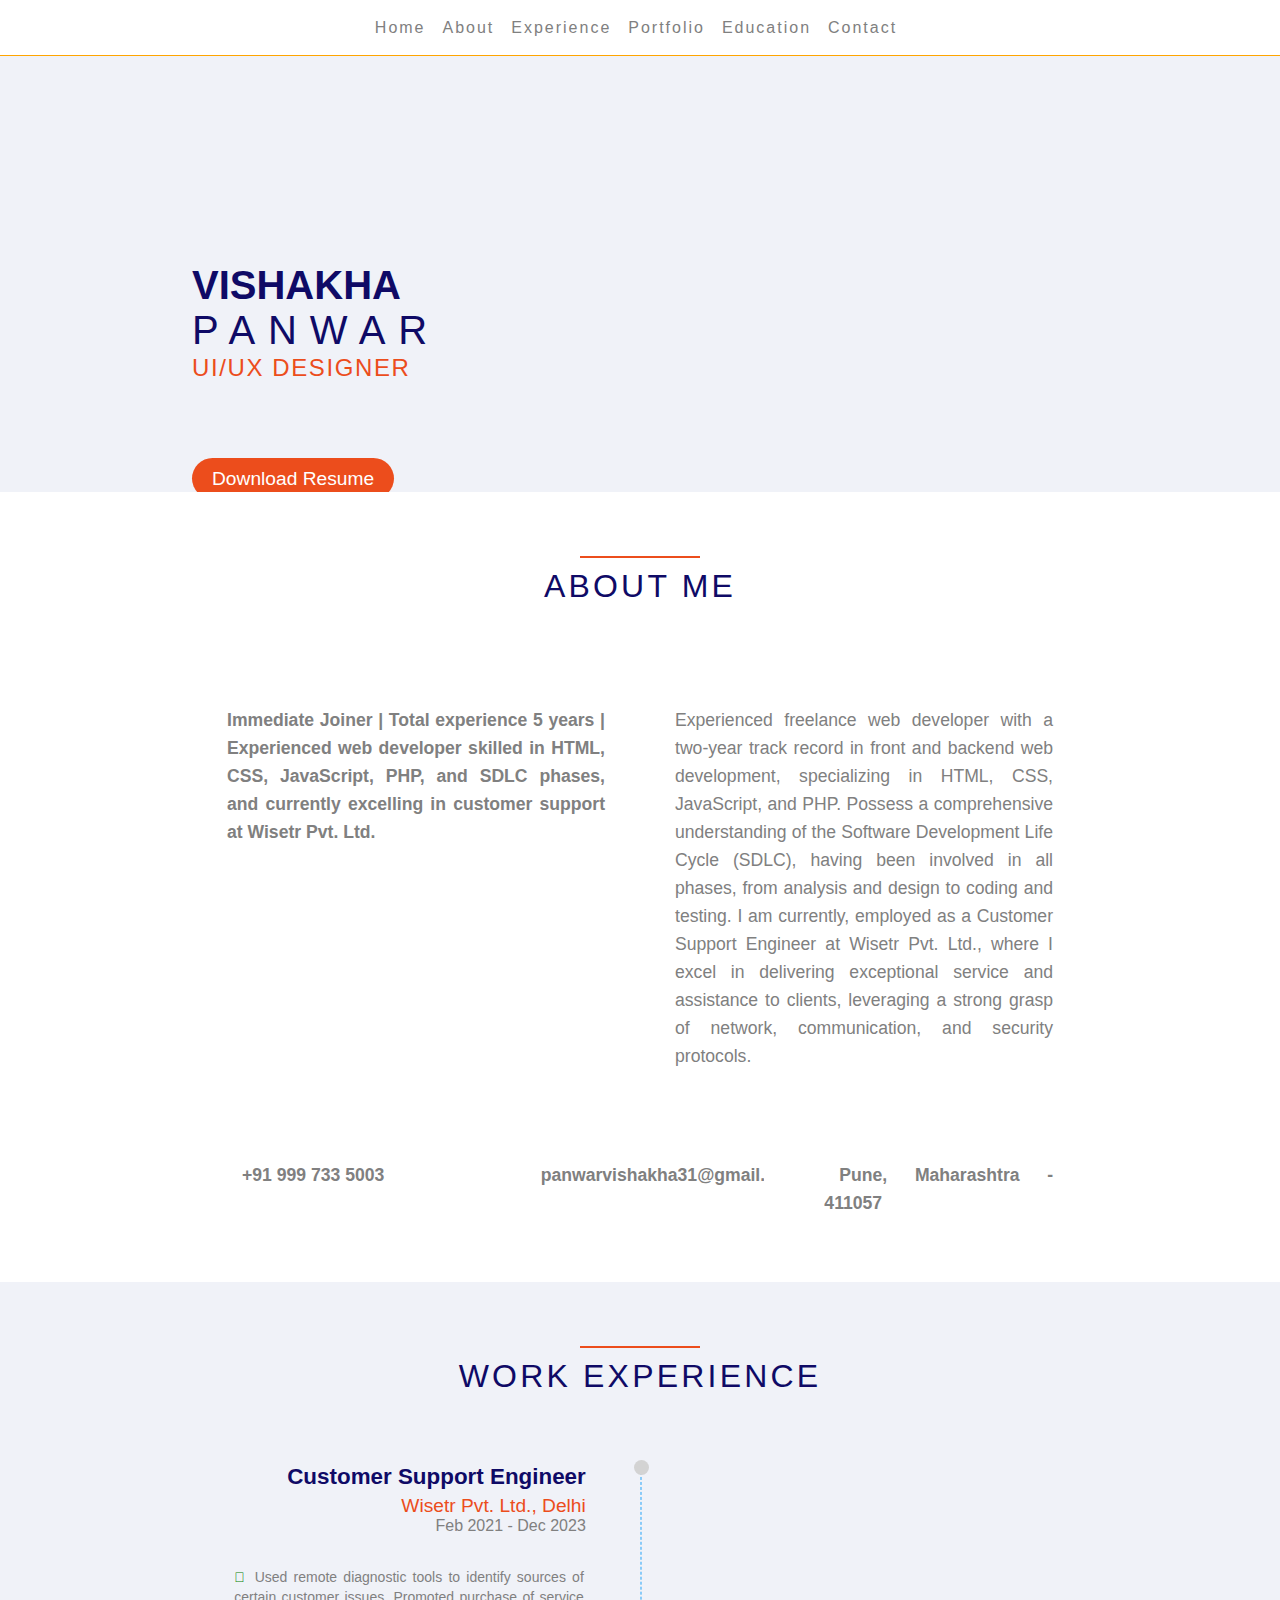
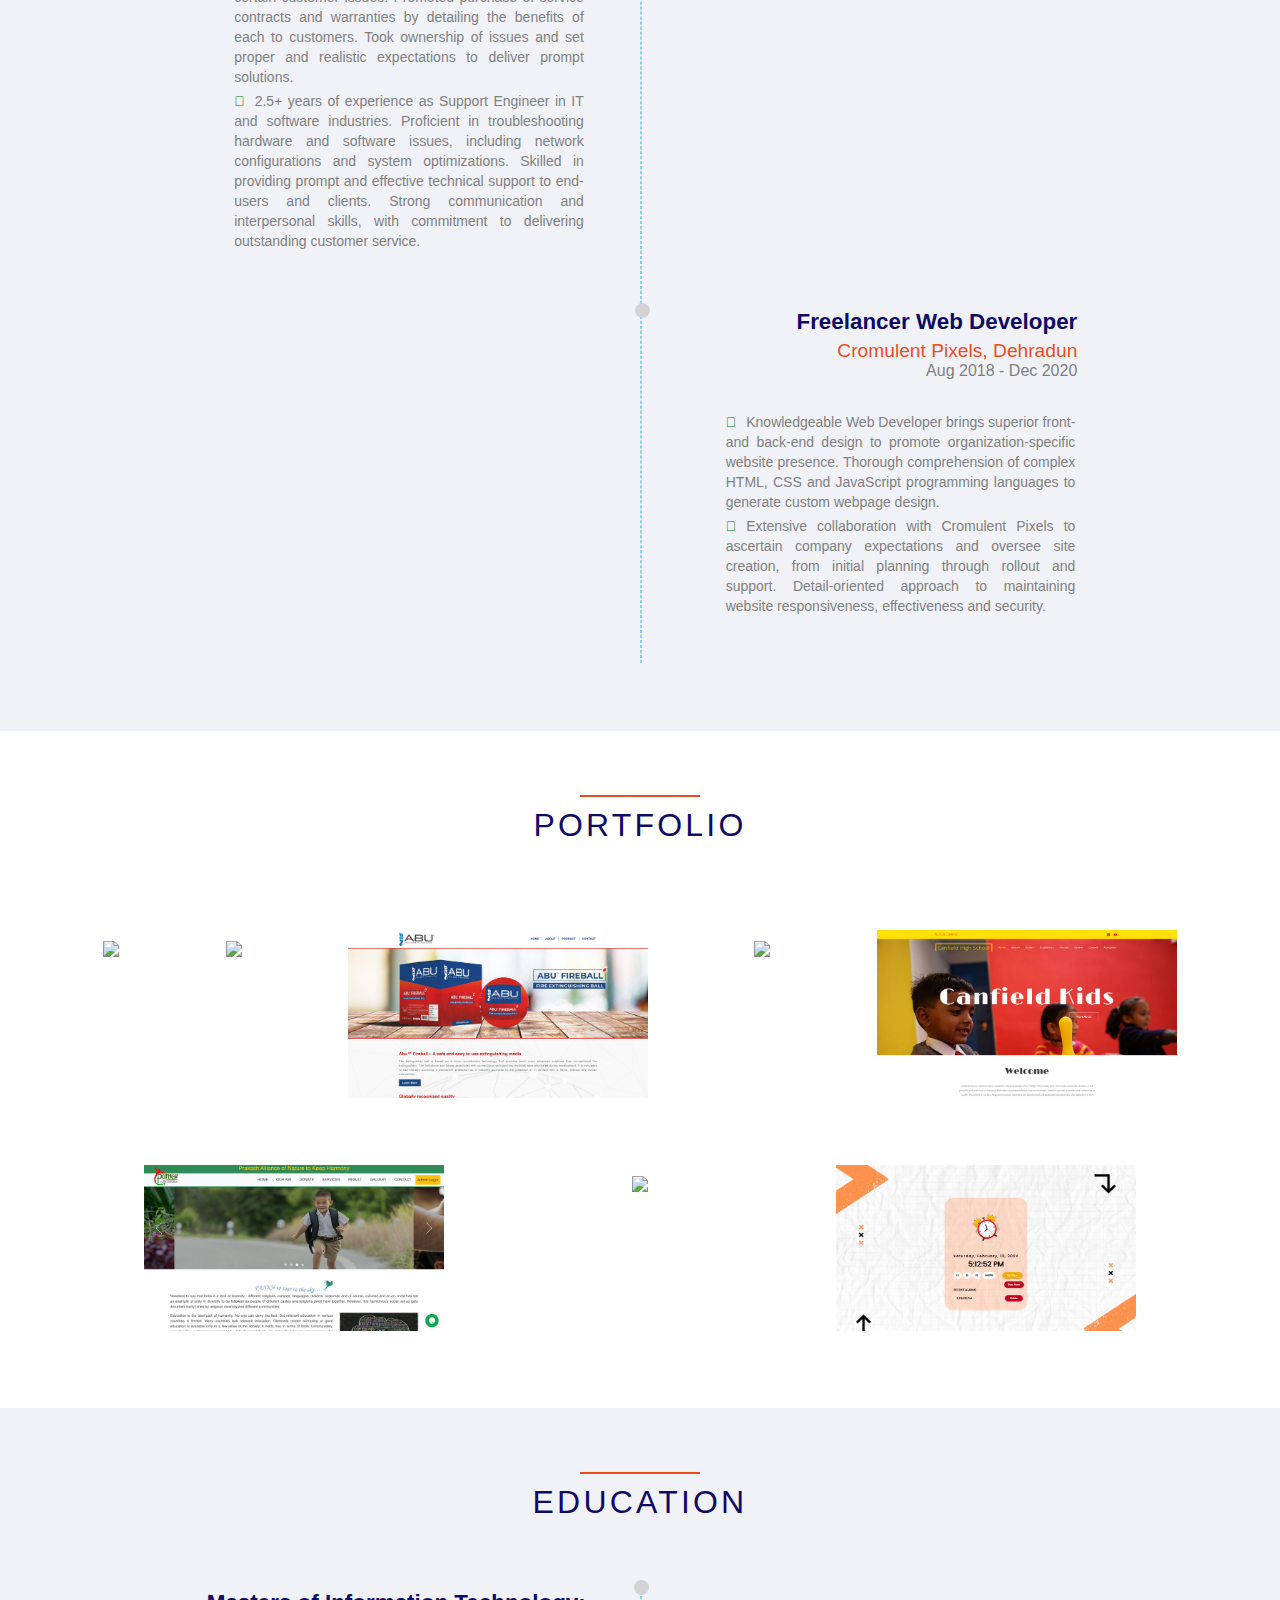
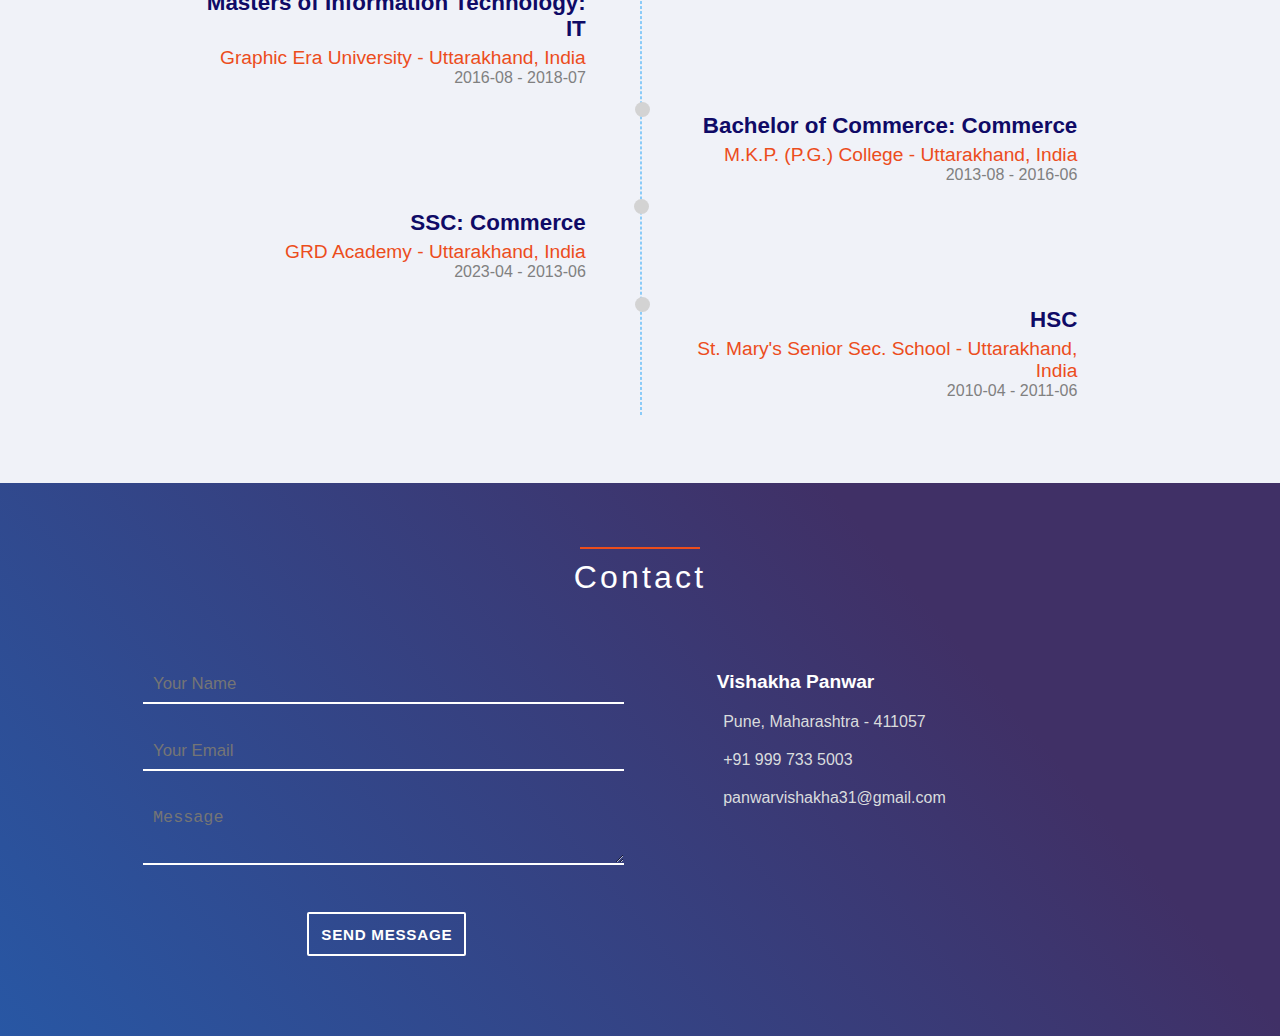
==== commit 774f5b68: "update" ====
--- a/index.html
+++ b/index.html
@@ -360,10 +360,10 @@
 				</ul>
 			</div>
 			<!-- Scroll To Top -->
-		<button id="scrollToTopBtn">
-			<i class="fa-solid fa-circle-chevron-up"></i>
-		</button>
-		<!-- //Scroll To Top -->
+			<a onclick="window.scrollTo({top: 0,behavior: 'smooth'})" id="scrollToTopBtn">
+				<i class="fa-solid fa-circle-chevron-up"></i>
+			</a>
+			<!-- //Scroll To Top -->
 		</section>			
 		<!-- //Contact -->
 
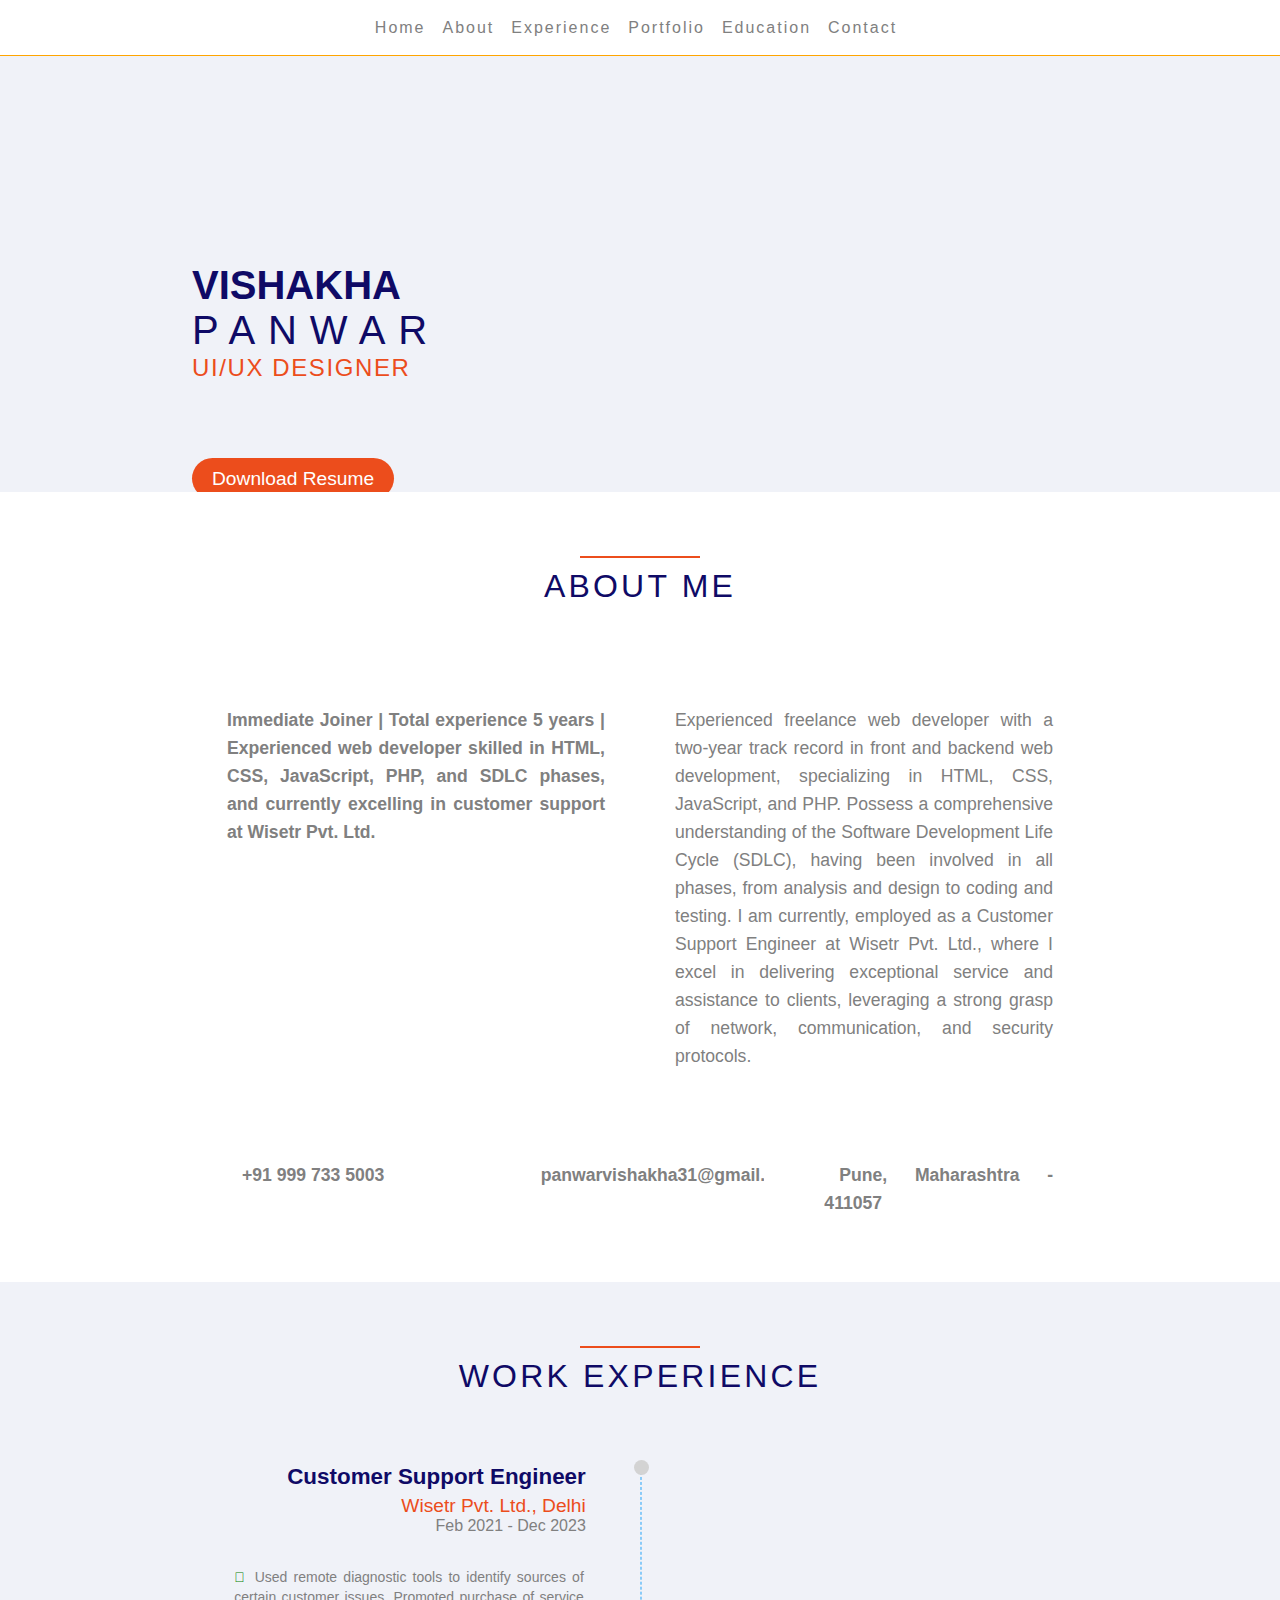
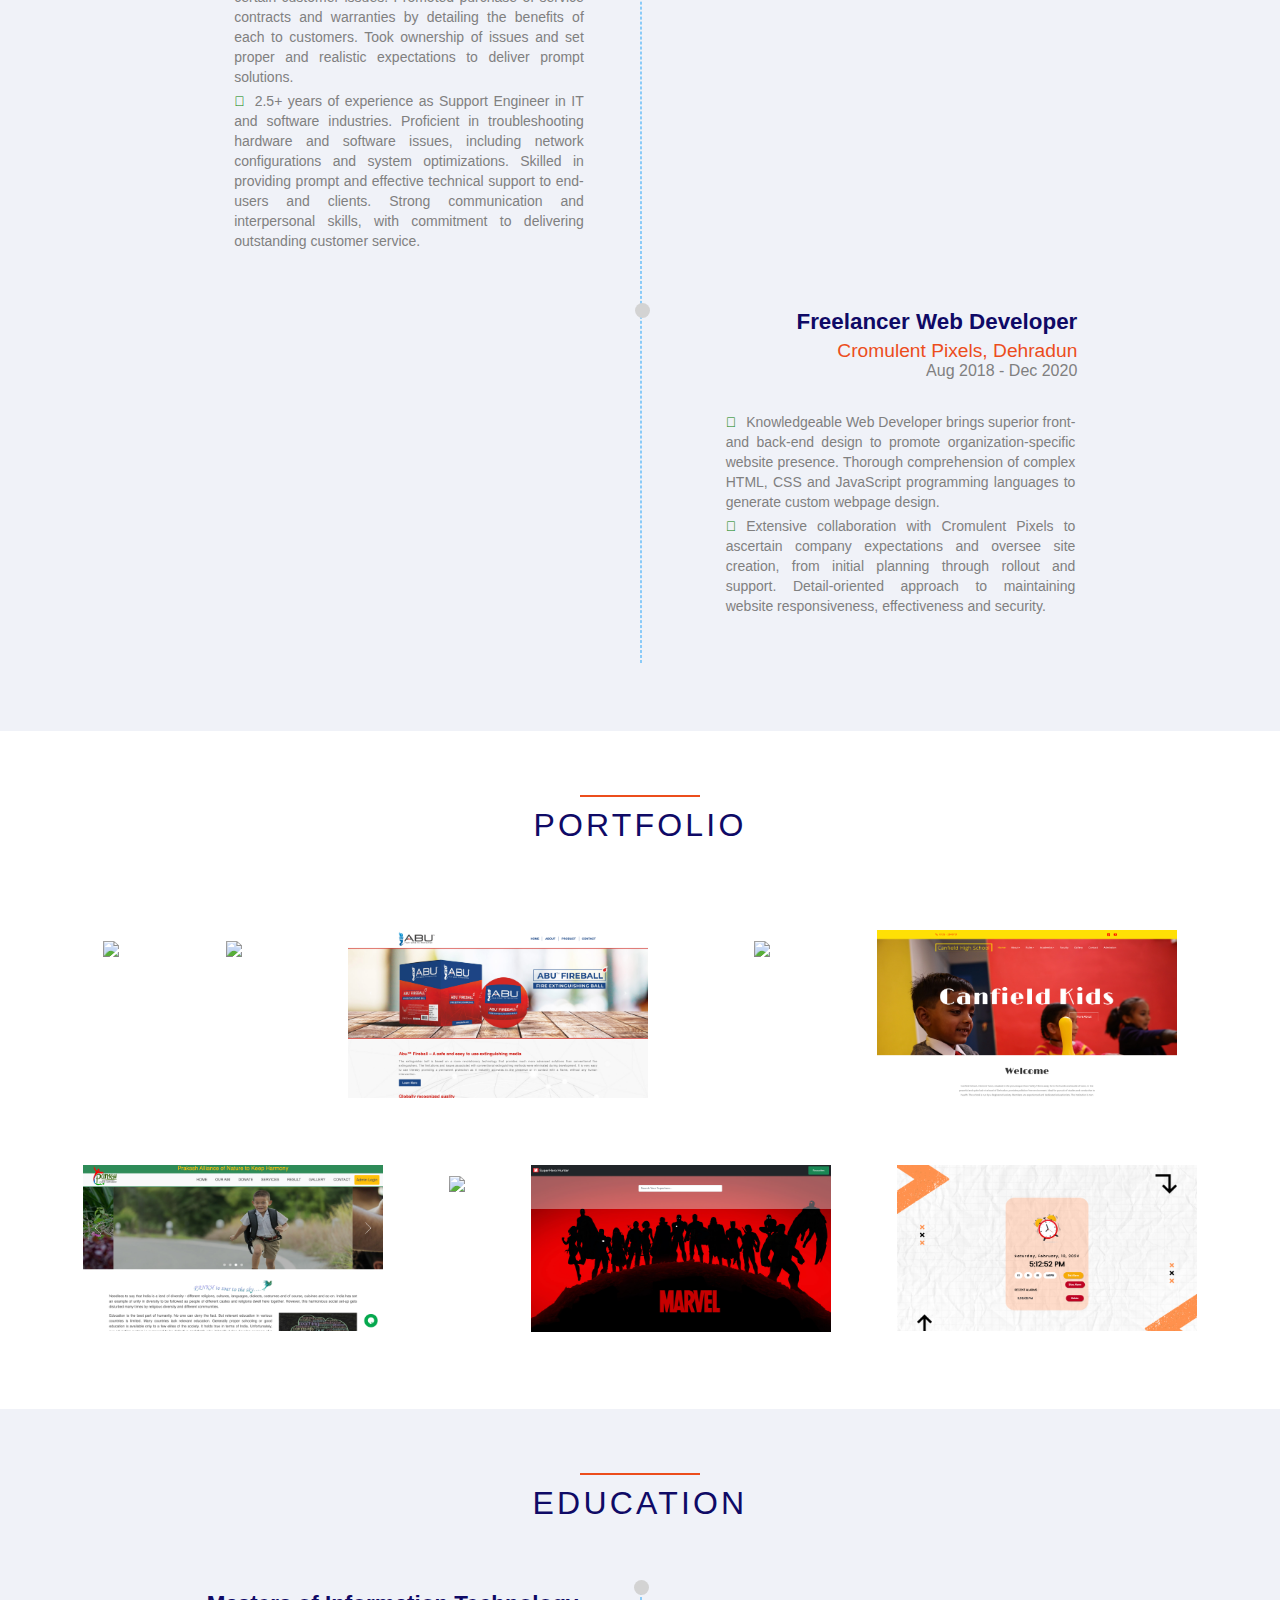
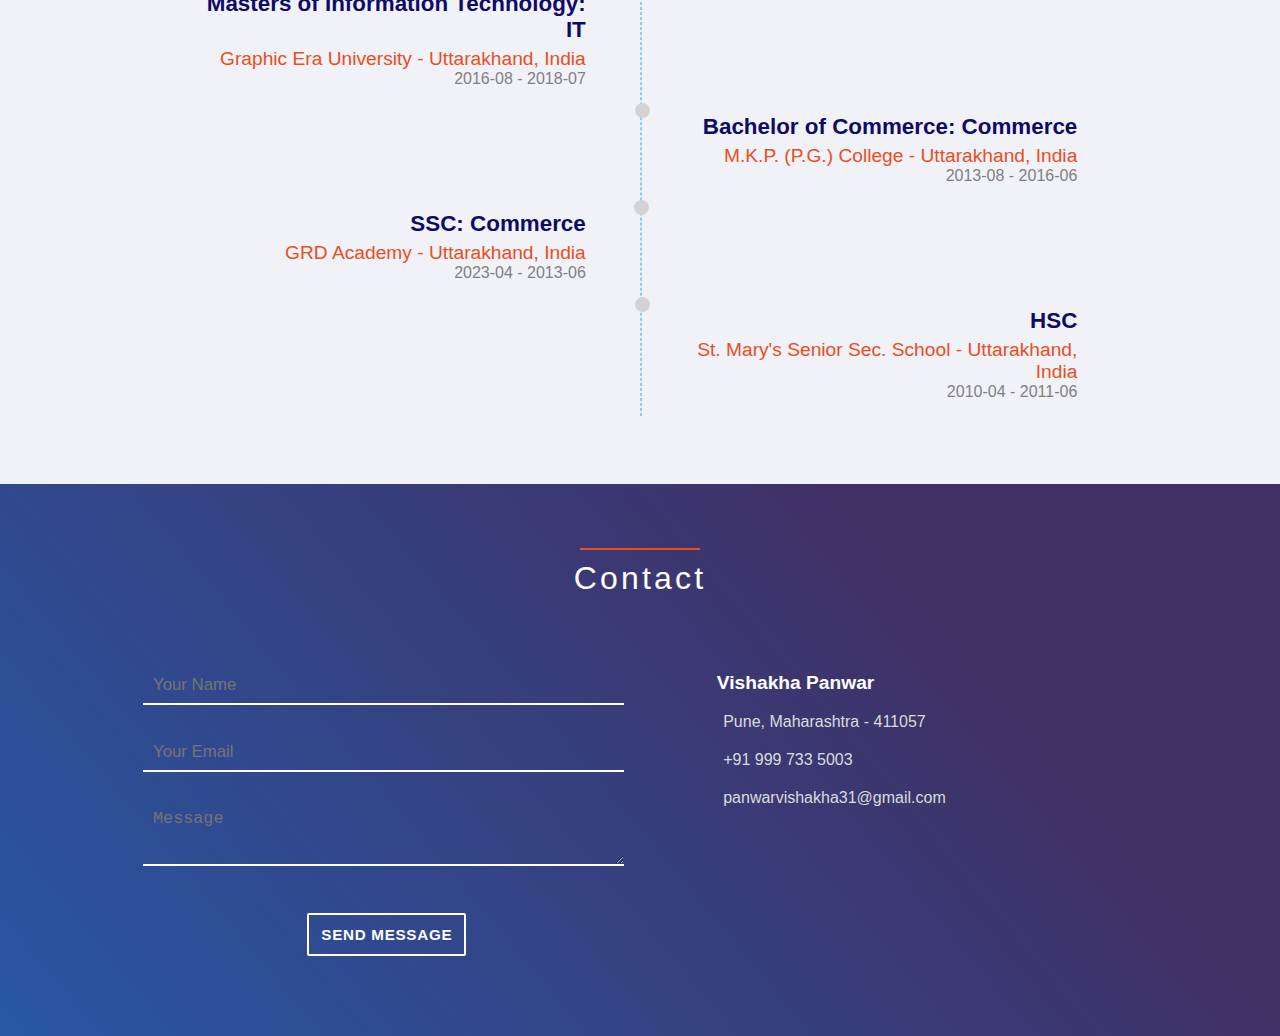
==== commit 9296b9ed: "update" ====
--- a/index.html
+++ b/index.html
@@ -79,13 +79,13 @@
 
 			<div class="about-display">
 				<div class="about-col">
-					<p> <i class="fa-solid fa-phone"></i><b>+91 999 733 5003</b> </p>
-				</div>
-				<div class="about-col">
-					<p> <i class="fa-solid fa-paper-plane"></i><b>panwarvishakha31@gmail.com</b> </p>
-				</div>
-				<div class="about-col">
-					<p> <i class="fa-solid fa-location-dot"></i><b>Pune, Maharashtra - 411057</b> </p>
+					<p> <span class="phone details"><i class="fa-solid fa-phone"></i><b>+91 999 733 5003</b> </span></p>
+				</div>
+				<div class="about-col">
+					<p> <span class="email details"><i class="fa-solid fa-paper-plane"></i><b>panwarvishakha31@gmail.com</b> </span></p>
+				</div>
+				<div class="about-col">
+					<p> <span class="address details"><i class="fa-solid fa-location-dot"></i><b>Pune, Maharashtra - 411057</b> </span></p>
 				</div>
 			</div>
 		</section>
@@ -243,6 +243,12 @@
 				<div class="portfolio-image-container">
 					<a href="https://vishakha161996.github.io/aavrak/">
 						<img src="img/aavrak.png">
+					</a>
+				</div>
+
+				<div class="portfolio-image-container">
+					<a href="https://vishakha161996.github.io/superhero-hunter/">
+						<img src="img/superhero-hunter.png">
 					</a>
 				</div>
 
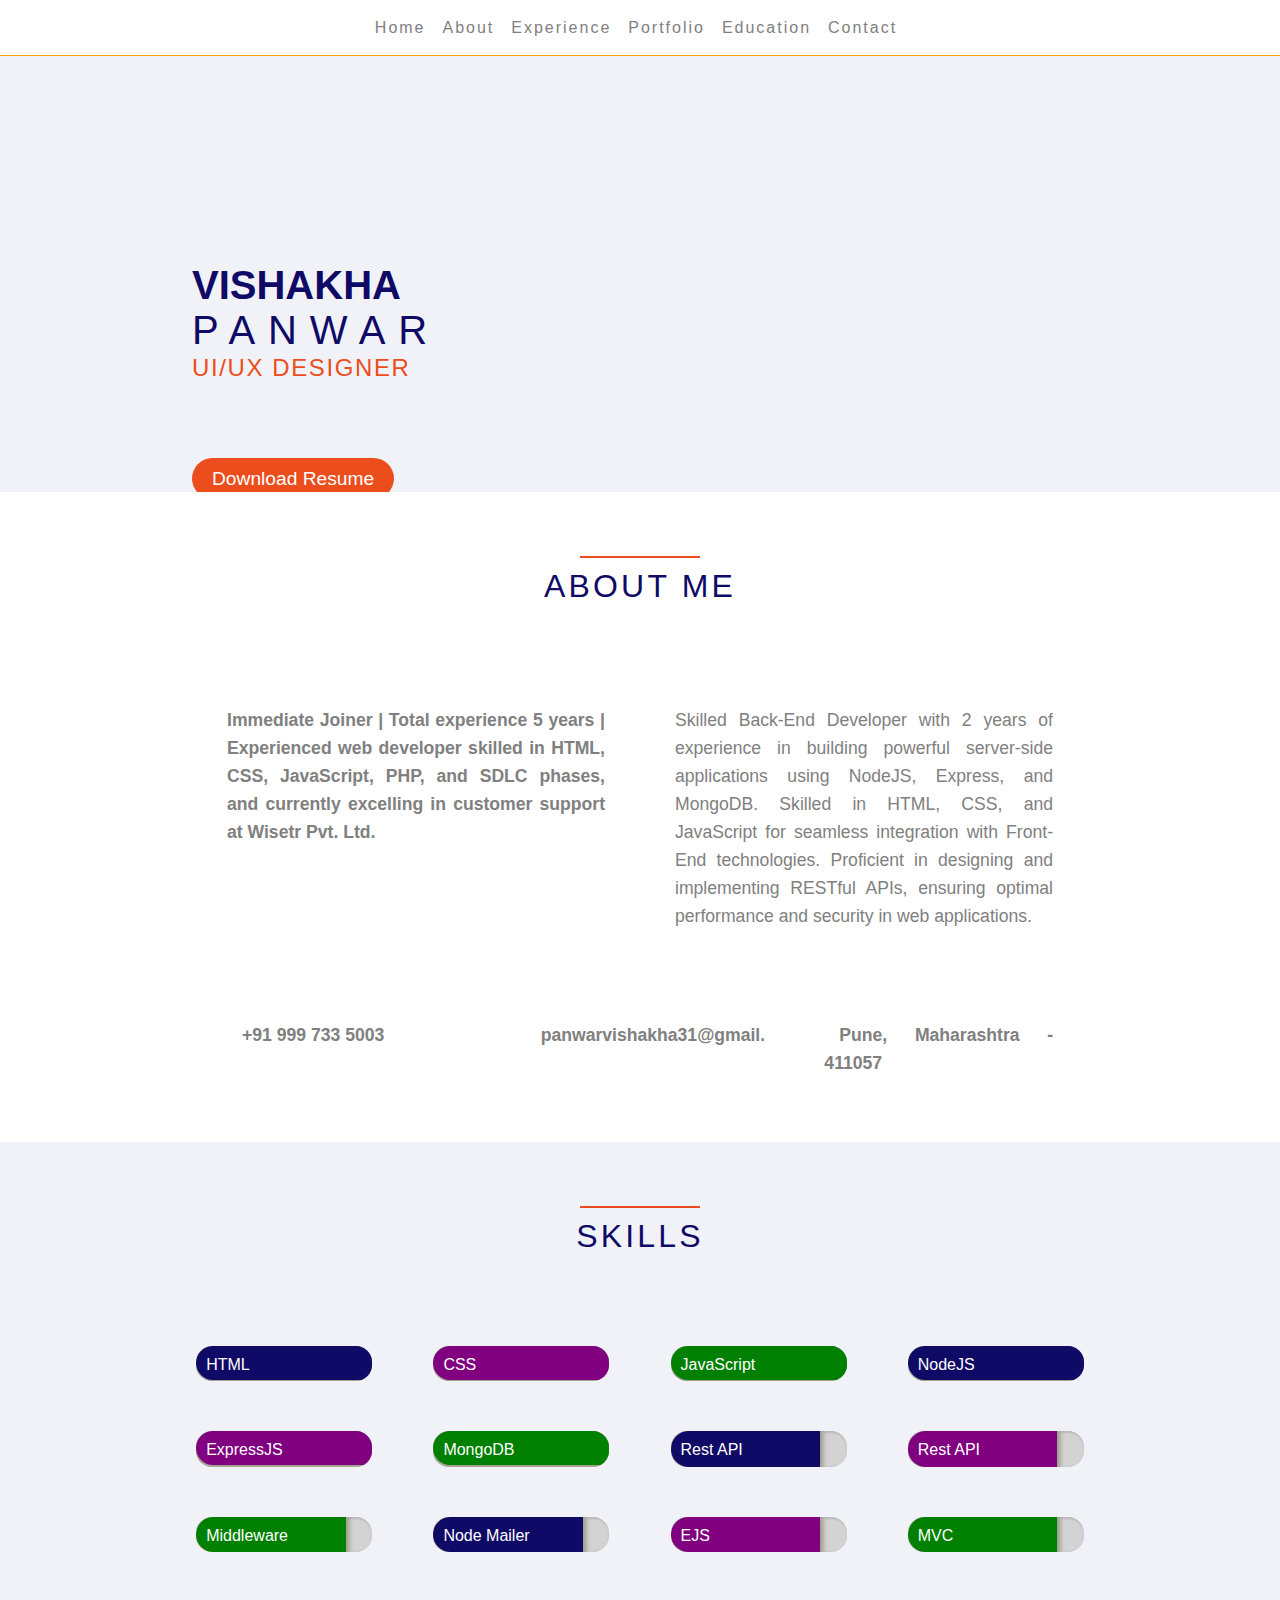
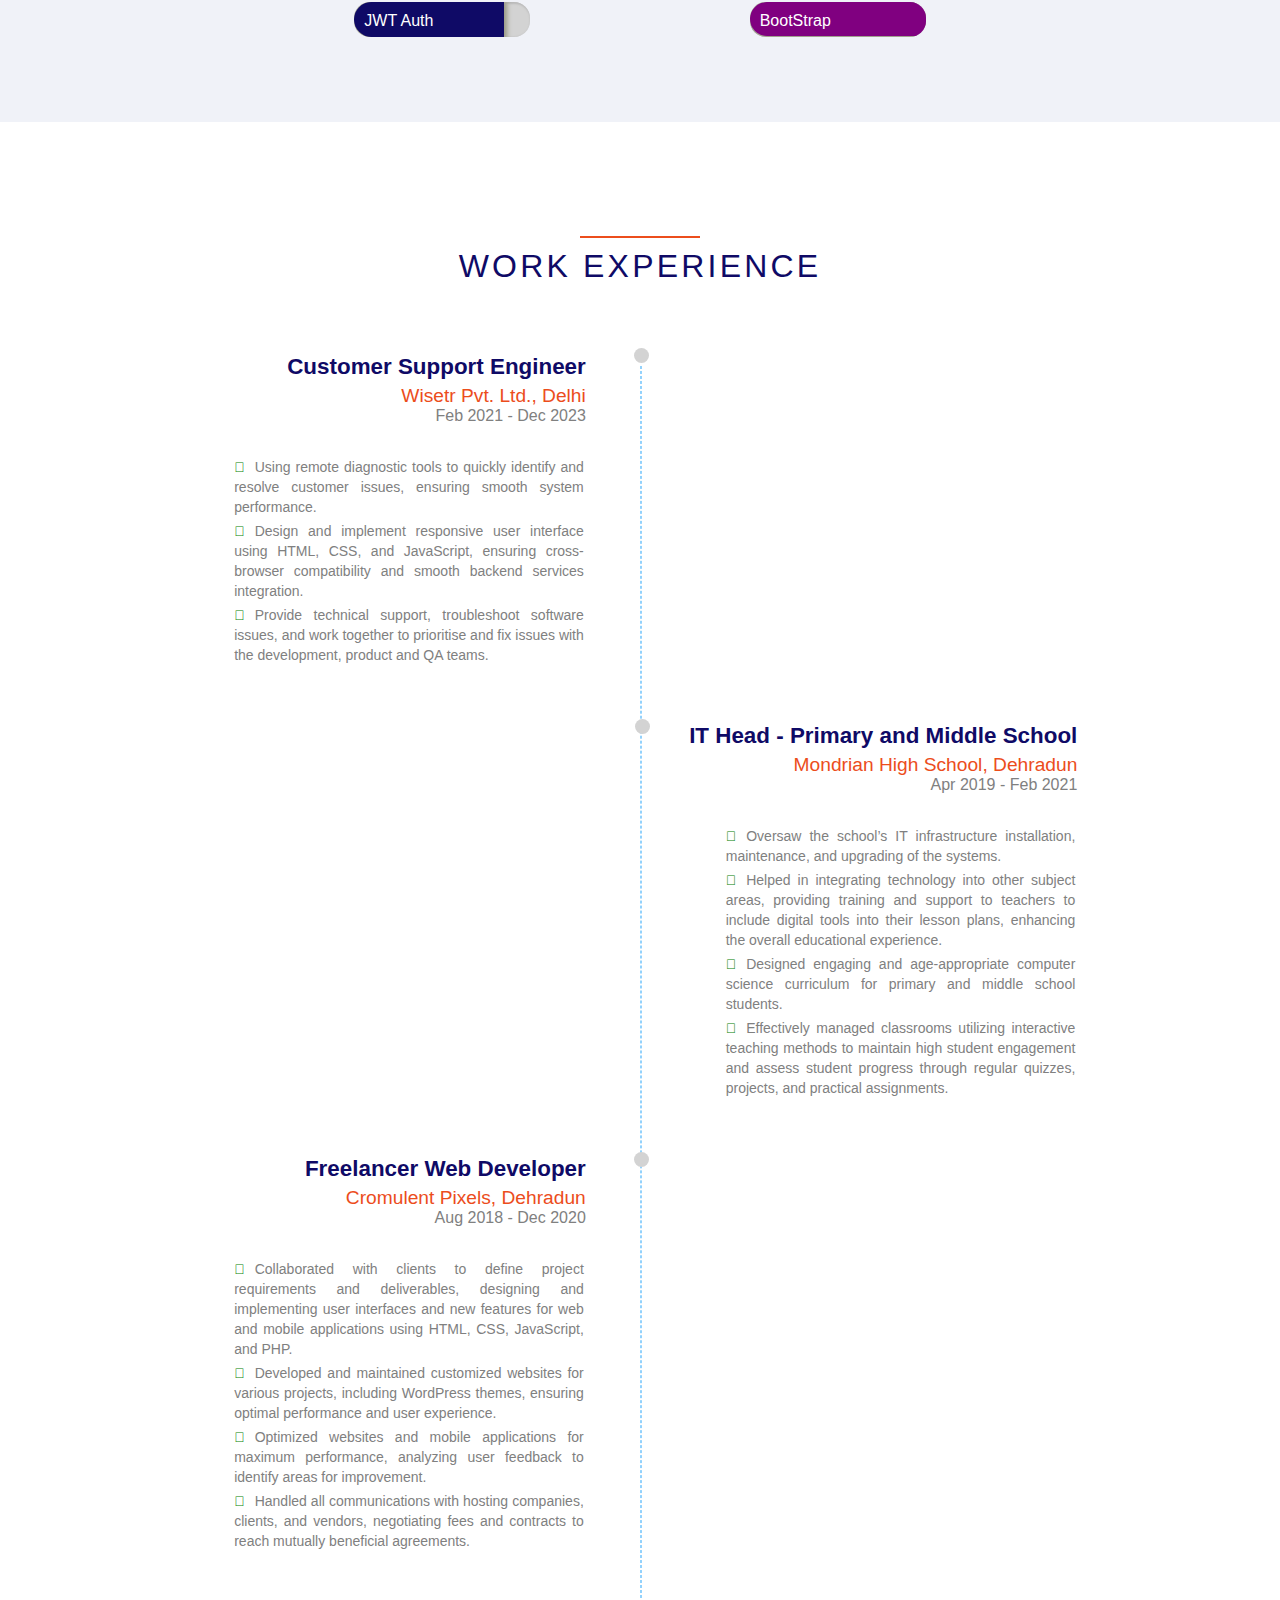
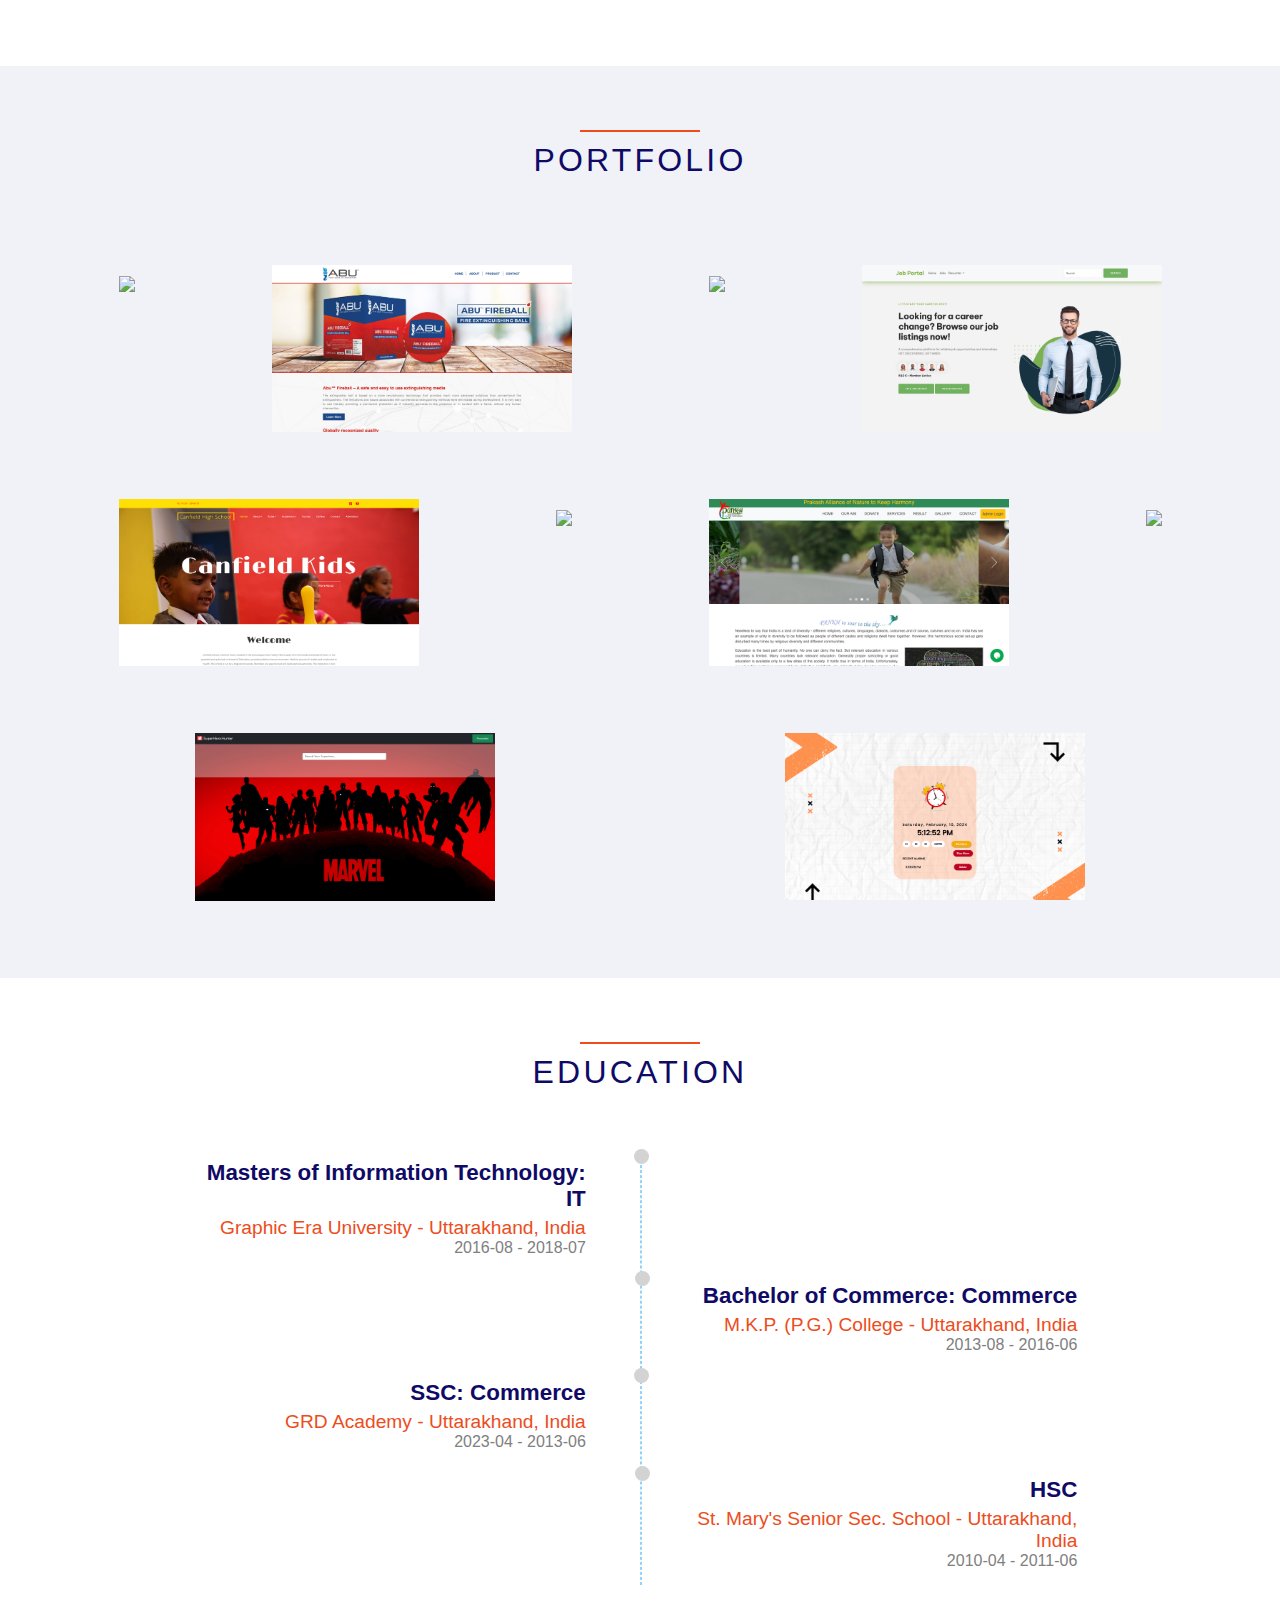
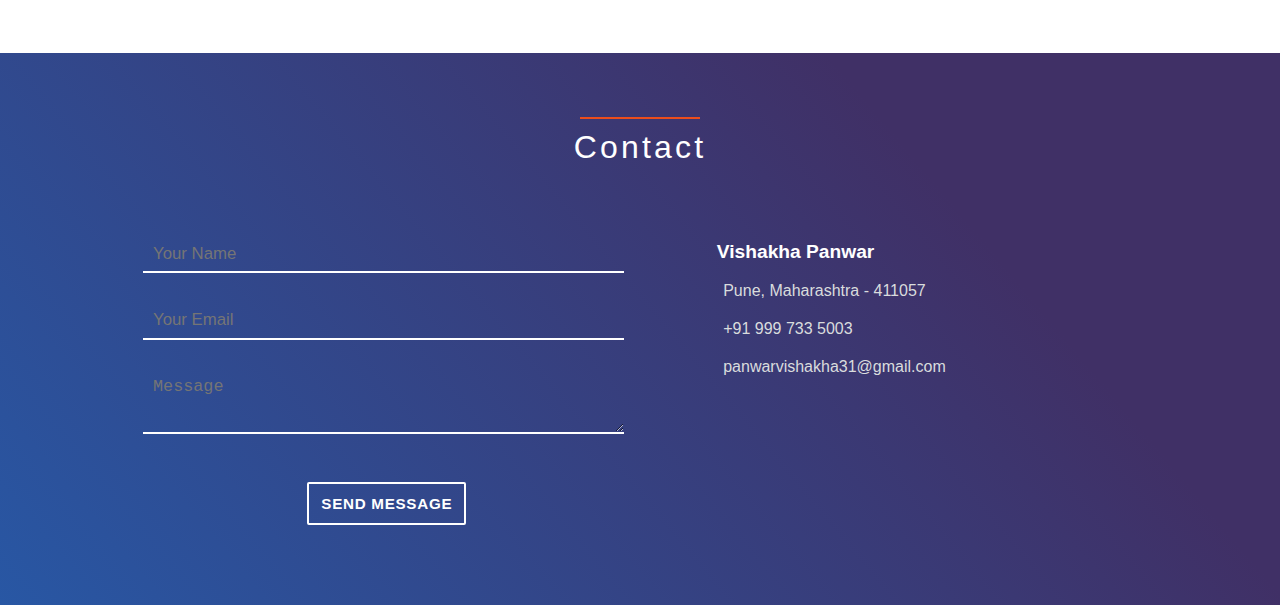
==== commit 444554d1: "commit" ====
--- a/index.html
+++ b/index.html
@@ -43,7 +43,7 @@
 							<li><a href="https://www.instagram.com/cromulentpixel/"><i class="fa-brands fa-square-instagram"></i></a></li>
 						</ul>
 					</div>
-					<a href="VISHAKHA_PANWAR_Resume.pdf" class="button">Download Resume</a>
+					<a href="Vishakha_Panwar_Resume.pdf" class="button">Download Resume</a>
 				</div>
 			</div>
 
@@ -73,7 +73,7 @@
 					<p> <b>Immediate Joiner | Total experience 5 years | Experienced web developer skilled in HTML, CSS, JavaScript, PHP, and SDLC phases, and currently excelling in customer support at Wisetr Pvt. Ltd.</b> </p>
 				</div>
 				<div class="about-col">
-					<p>Experienced freelance web developer with a two-year track record in front and backend web development, specializing in HTML, CSS, JavaScript, and PHP. Possess a comprehensive understanding of the Software Development Life Cycle (SDLC), having been involved in all phases, from analysis and design to coding and testing. I am currently, employed as a Customer Support Engineer at Wisetr Pvt. Ltd., where I excel in delivering exceptional service and assistance to clients, leveraging a strong grasp of network, communication, and security protocols.</p>
+					<p>Skilled Back-End Developer with 2 years of experience in building powerful server-side applications using NodeJS, Express, and MongoDB. Skilled in HTML, CSS, and JavaScript for seamless integration with Front-End technologies. Proficient in designing and implementing RESTful APIs, ensuring optimal performance and security in web applications.</p>
 				</div>
 			</div>
 
@@ -92,16 +92,15 @@
 		<!-- //About -->
 
 		<!-- Skills -->
-		<!-- <section id="skills" class="mb50px">
+		<section id="skills" class="mb50px">
 			<h1 class="section-heading mb75px">
-				<span><i class="fa-solid fa-chalkboard-user"></i></span>
 				<span>SKILLS</span>
 			</h1>
 
 			<div class="skills-display">
 
 				<div class="skill-progress">
-					<div class="eighty-five-percent mb-orange">
+					<div class="full mb-blue">
 						<div class="skill-name">
 							<span> HTML </span>
 						</div>
@@ -109,7 +108,7 @@
 				</div>
 
 				<div class="skill-progress">
-					<div class="eighty-five-percent mb-purple">
+					<div class="full mb-purple">
 						<div class="skill-name">
 							<span> CSS </span>
 						</div>
@@ -117,7 +116,7 @@
 				</div>
 
 				<div class="skill-progress">
-					<div class="fifty-percent mb-green">
+					<div class="half mb-green">
 						<div class="skill-name">
 							<span> JavaScript </span>
 						</div>
@@ -125,31 +124,95 @@
 				</div>
 
 				<div class="skill-progress">
-					<div class="fifty-five-percent mb-blue">
-						<div class="skill-name">
-							<span> MySQL </span>
-						</div>
-					</div>
-				</div>
-
-				<div class="skill-progress">
-					<div class="eighty-five-percent mb-purple">
-						<div class="skill-name">
-							<span> Customer Support </span>
-						</div>
-					</div>
-				</div>
-
-				<div class="skill-progress">
-					<div class="eighty-five-percent mb-blue">
-						<div class="skill-name">
-							<span> Funnel Analysis </span>
-						</div>
-					</div>
-				</div>
-
-			</div>
-		</section> -->
+					<div class="half mb-blue">
+						<div class="skill-name">
+							<span> NodeJS </span>
+						</div>
+					</div>
+				</div>
+
+				<div class="skill-progress">
+					<div class="half mb-purple">
+						<div class="skill-name">
+							<span> ExpressJS </span>
+						</div>
+					</div>
+				</div>
+
+				<div class="skill-progress">
+					<div class="half mb-green">
+						<div class="skill-name">
+							<span> MongoDB </span>
+						</div>
+					</div>
+				</div>
+
+				<div class="skill-progress">
+					<div class="medium mb-blue">
+						<div class="skill-name">
+							<span> Rest API </span>
+						</div>
+					</div>
+				</div>
+
+				<div class="skill-progress">
+					<div class="medium mb-purple">
+						<div class="skill-name">
+							<span> Rest API </span>
+						</div>
+					</div>
+				</div>
+
+				<div class="skill-progress">
+					<div class="medium mb-green">
+						<div class="skill-name">
+							<span> Middleware </span>
+						</div>
+					</div>
+				</div>
+
+				<div class="skill-progress">
+					<div class="medium mb-blue">
+						<div class="skill-name">
+							<span> Node Mailer </span>
+						</div>
+					</div>
+				</div>
+
+				<div class="skill-progress">
+					<div class="medium mb-purple">
+						<div class="skill-name">
+							<span> EJS </span>
+						</div>
+					</div>
+				</div>
+
+				<div class="skill-progress">
+					<div class="medium mb-green">
+						<div class="skill-name">
+							<span> MVC </span>
+						</div>
+					</div>
+				</div>
+
+				<div class="skill-progress">
+					<div class="medium mb-blue">
+						<div class="skill-name">
+							<span> JWT Auth </span>
+						</div>
+					</div>
+				</div>
+
+				<div class="skill-progress">
+					<div class="full mb-purple">
+						<div class="skill-name">
+							<span> BootStrap </span>
+						</div>
+					</div>
+				</div>
+
+			</div>
+		</section>
 		<!-- //Skills -->
 
 		<!-- Experience -->
@@ -167,24 +230,42 @@
 							<h6 class="date m0">Feb 2021 - Dec 2023 </h6>
 
 							<ul>
-								<li>Used remote diagnostic tools to identify sources of certain customer issues. Promoted purchase of service contracts and warranties by detailing the benefits of each to customers. Took ownership of issues and set proper and realistic expectations to deliver prompt solutions. </li>
-								<li>2.5+ years of experience as Support Engineer in IT and software industries. Proficient in troubleshooting hardware and software issues, including network configurations and system optimizations. Skilled in providing prompt and effective technical support to end-users and clients. Strong communication and interpersonal skills, with commitment to delivering outstanding customer service.</li>
+								<li>Using remote diagnostic tools to quickly identify and resolve customer issues, ensuring smooth system performance.</li>
+								<li>Design and implement responsive user interface using HTML, CSS, and JavaScript, ensuring cross-browser compatibility and smooth backend services integration.</li>
+								<li>Provide technical support, troubleshoot software issues, and work together to prioritise and fix issues with the development, product and QA teams.</li>
 							</ul>
 						</div>
 				</div>
 
 				<div class="timeline-box right">
 						<div class="timeline-container">
-							<h4 class="m0">Freelancer Web Developer</h4>
-							<h6 class="org">Cromulent Pixels, Dehradun </h6>
-							<h6 class="date m0">Aug 2018 - Dec 2020 </h6>
+							<h4 class="m0">IT Head - Primary and Middle School</h4>
+							<h6 class="org">Mondrian High School, Dehradun </h6>
+							<h6 class="date m0">Apr 2019 - Feb 2021 </h6>
 
 							<ul>
-								<li>Knowledgeable Web Developer brings superior front- and back-end design to promote organization-specific website presence. Thorough comprehension of complex HTML, CSS and JavaScript programming languages to generate custom webpage design.</li>
-								<li>Extensive collaboration with Cromulent Pixels to ascertain company expectations and oversee site creation, from initial planning through rollout and support. Detail-oriented approach to maintaining website responsiveness, effectiveness and security.</li>
+								<li>Oversaw the school’s IT infrastructure installation, maintenance, and upgrading of the systems.</li>
+								<li>Helped in integrating technology into other subject areas, providing training and support to teachers to include digital tools into their lesson plans, enhancing the overall educational experience.</li>								
+								<li>Designed engaging and age-appropriate computer science curriculum for primary and middle school students.</li>
+								<li>Effectively managed classrooms utilizing interactive teaching methods to maintain high student engagement and assess student progress through regular quizzes, projects, and practical assignments.</li>
 							</ul>
 						</div>
 				</div>
+
+				<div class="timeline-box left">
+					<div class="timeline-container">
+						<h4 class="m0">Freelancer Web Developer</h4>
+						<h6 class="org">Cromulent Pixels, Dehradun </h6>
+						<h6 class="date m0">Aug 2018 - Dec 2020 </h6>
+
+						<ul>
+							<li>Collaborated with clients to define project requirements and deliverables, designing and implementing user interfaces and new features for web and mobile applications using HTML, CSS, JavaScript, and PHP.</li>
+							<li>Developed and maintained customized websites for various projects, including WordPress themes, ensuring optimal performance and user experience.</li>
+							<li>Optimized websites and mobile applications for maximum performance, analyzing user feedback to identify areas for improvement.</li>
+							<li>Handled all communications with hosting companies, clients, and vendors, negotiating fees and contracts to reach mutually beneficial agreements.</li>
+						</ul>
+					</div>
+			</div>
 
 				<div class="timeline-divider">
 					<div class="timeline-traveller">
@@ -211,26 +292,32 @@
 				</div>
 
 				<div class="portfolio-image-container">
+					<a href="https://abufire.mudraveda.com/">
+						<img src="img/abu-fireball.png">
+					</a>
+				</div>
+
+				<div class="portfolio-image-container">
+					<a href="https://jmmt.org.in/">
+						<img src="img/jmmt-org.png">
+					</a>
+				</div>
+
+				<div class="portfolio-image-container">
+					<a href="https://job-portal-00zs.onrender.com/">
+						<img src="img/job-portal.png">
+					</a>
+				</div>
+
+				<div class="portfolio-image-container">
+					<a href="https://canfieldschool.com/">
+						<img src="img/canfield-school.png">
+					</a>
+				</div>
+
+				<div class="portfolio-image-container">
 					<a href="https://shivalikholidaystrip.com/">
 						<img src="img/shivalik.png">
-					</a>
-				</div>
-
-				<div class="portfolio-image-container">
-					<a href="https://abufire.mudraveda.com/">
-						<img src="img/abu-fireball.png">
-					</a>
-				</div>
-
-				<div class="portfolio-image-container">
-					<a href="https://jmmt.org.in/">
-						<img src="img/jmmt-org.png">
-					</a>
-				</div>
-
-				<div class="portfolio-image-container">
-					<a href="https://canfieldschool.com/">
-						<img src="img/canfield-school.png">
 					</a>
 				</div>
 
@@ -323,8 +410,8 @@
 			<div id="contact-container">
 				<div id="contact-form-container">
 					<form id="contact-form">
-						<input id="input-name" name="name" type="text" placeholder="Your Name">
-						<input id="input-email" name="input-email" type="text" required placeholder="Your Email">
+						<input id="input-name" name="name" type="text" placeholder="Your Name" />
+						<input id="input-email" name="input-email" type="email" required placeholder="Your Email" />
 						<textarea id="input-message" name="input-message" rows="2" cols=40 placeholder="Message"></textarea>
 						<button class="sub-btn" type="submit">SEND MESSAGE</button>
 					</form>
--- a/css/style-copy.css
+++ b/css/style-copy.css
@@ -36,7 +36,7 @@
 /* Common colors */
 
 /* Common percentage */
-.eighty-five-percent{
+.medium{
 	width: 85%;
 	height: inherit;
 }
